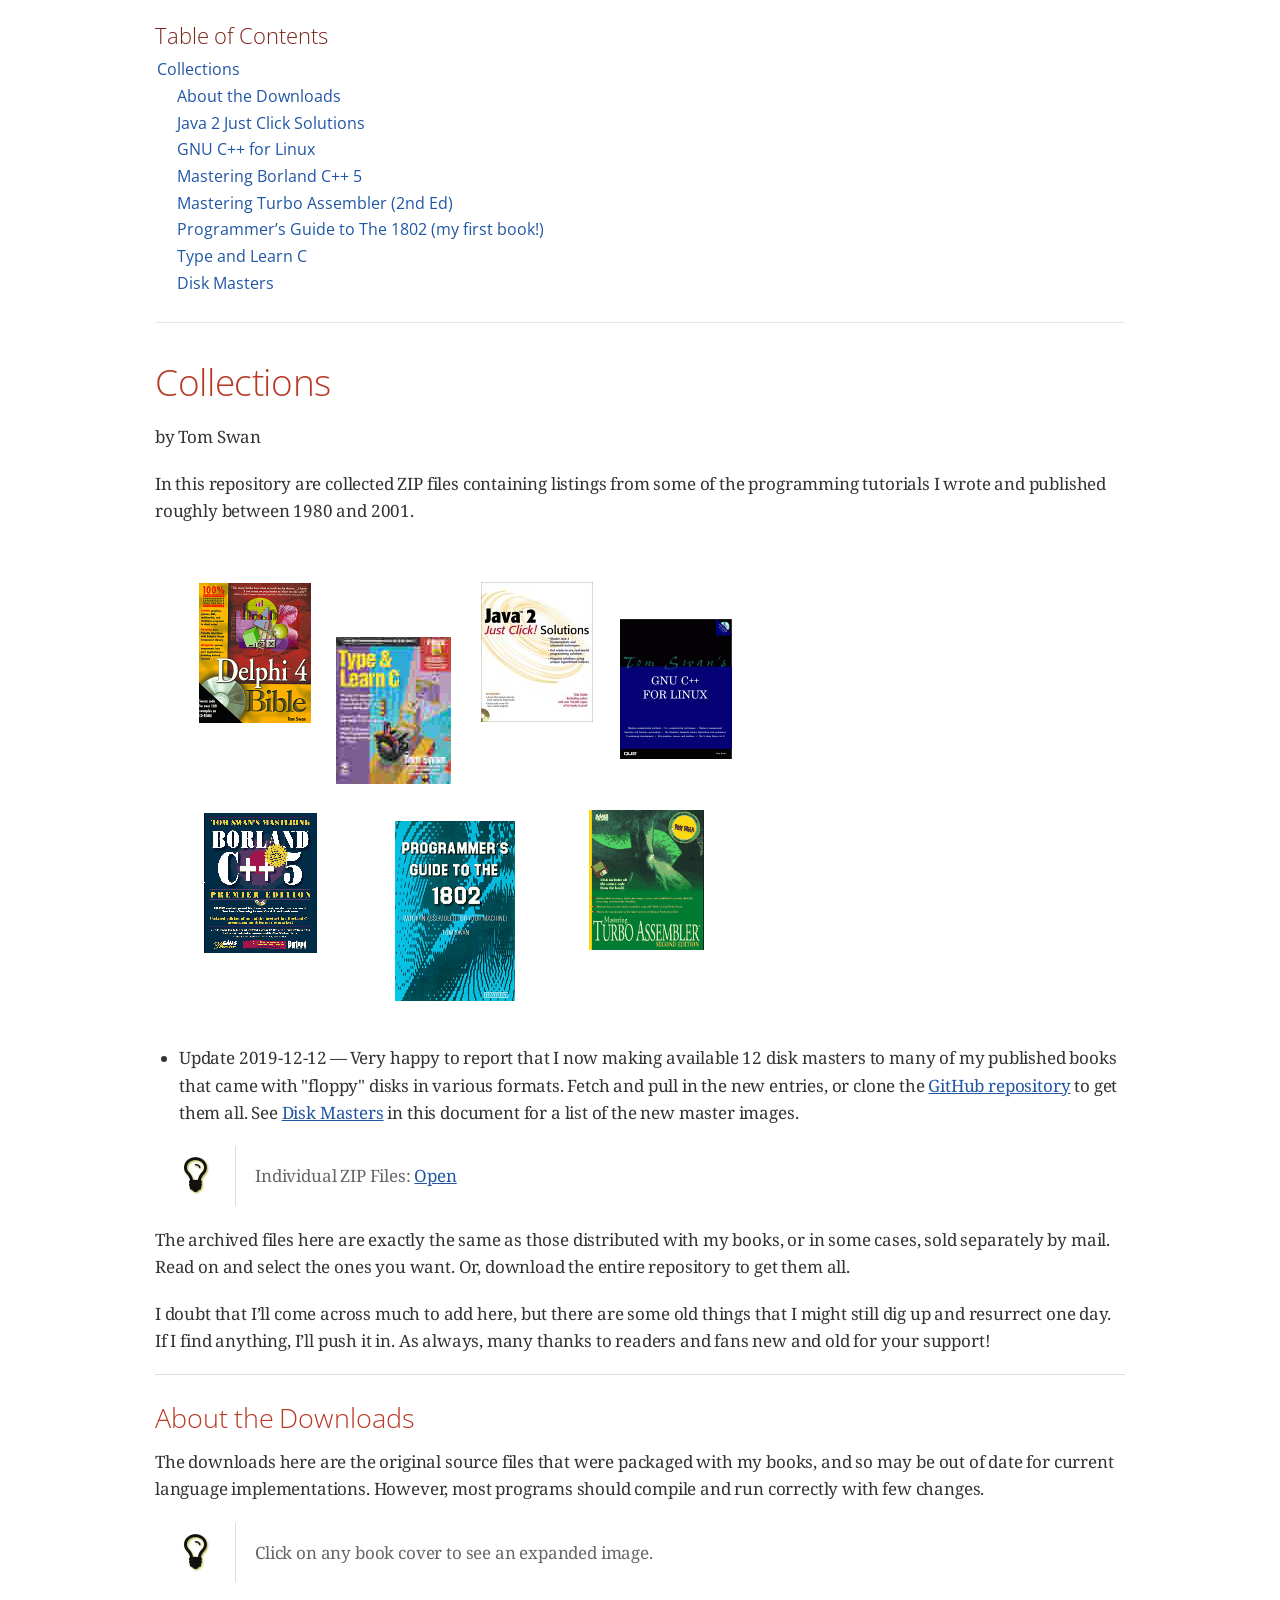
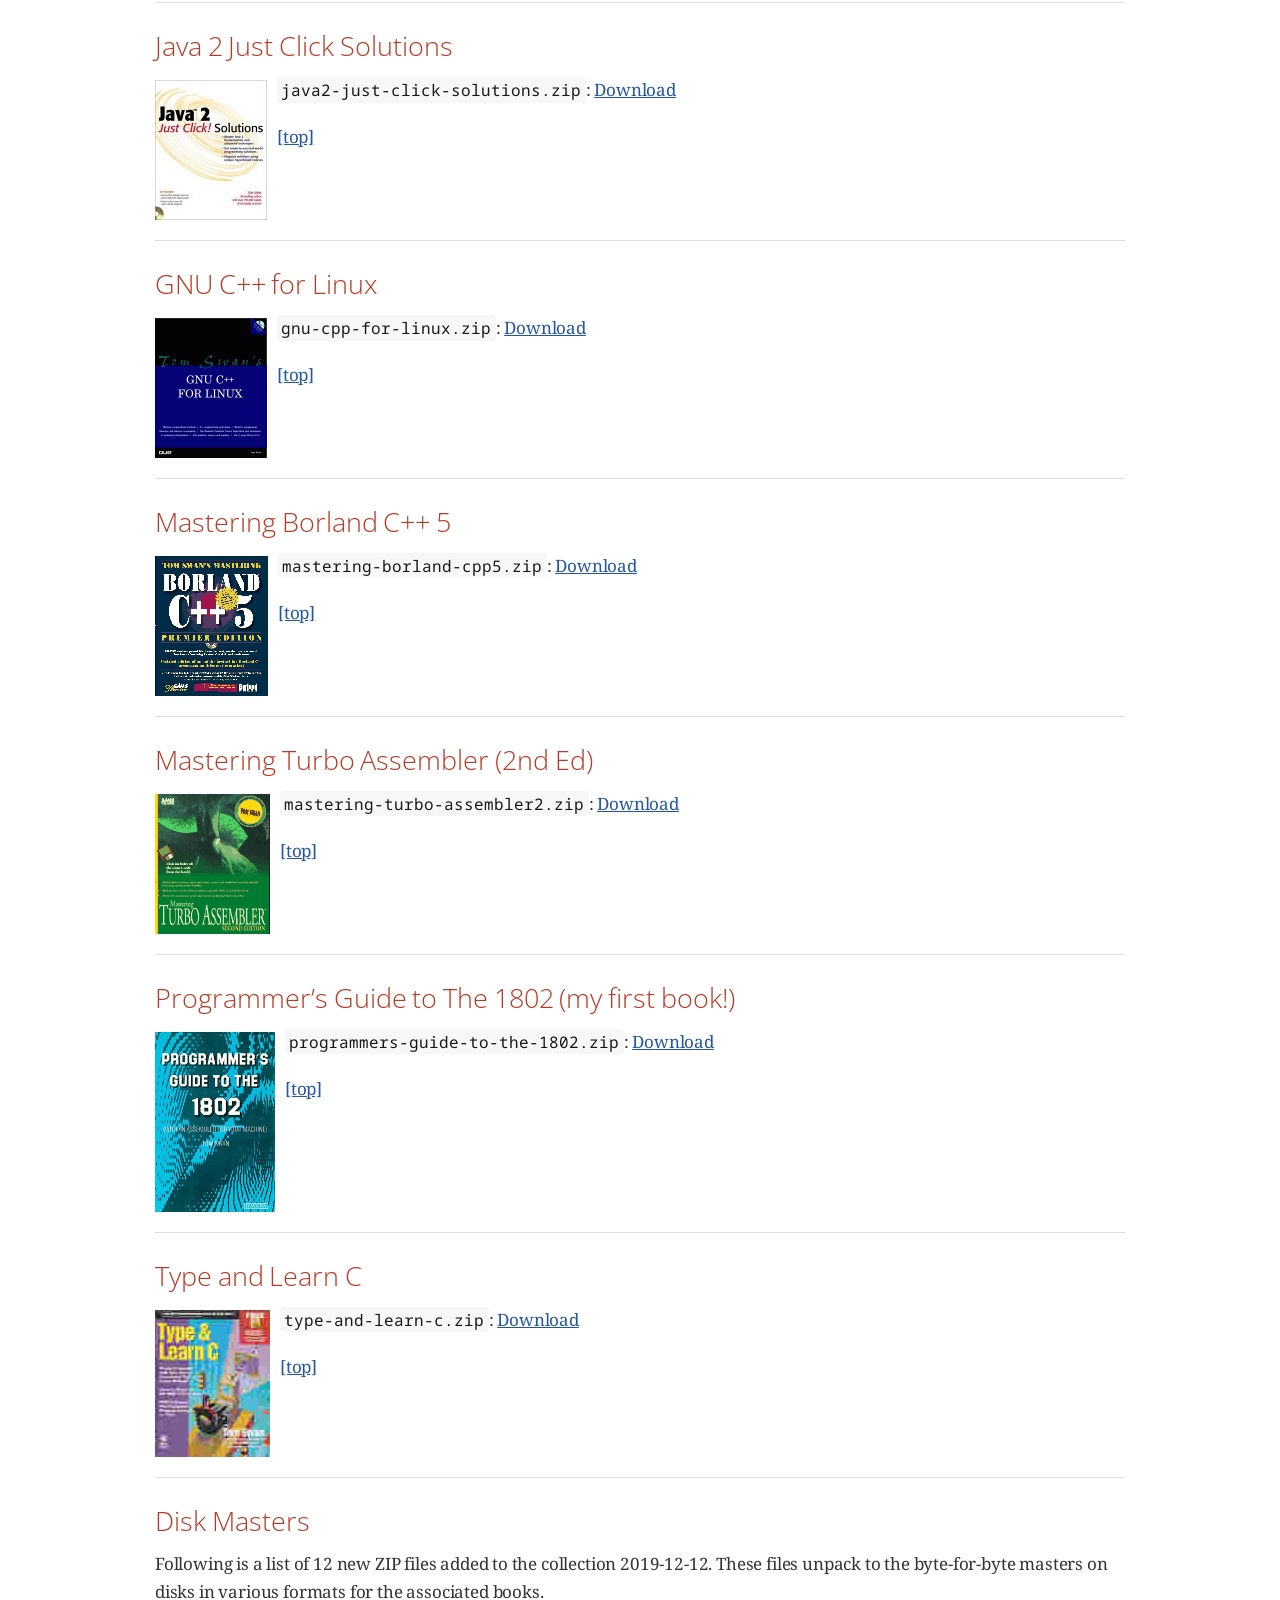
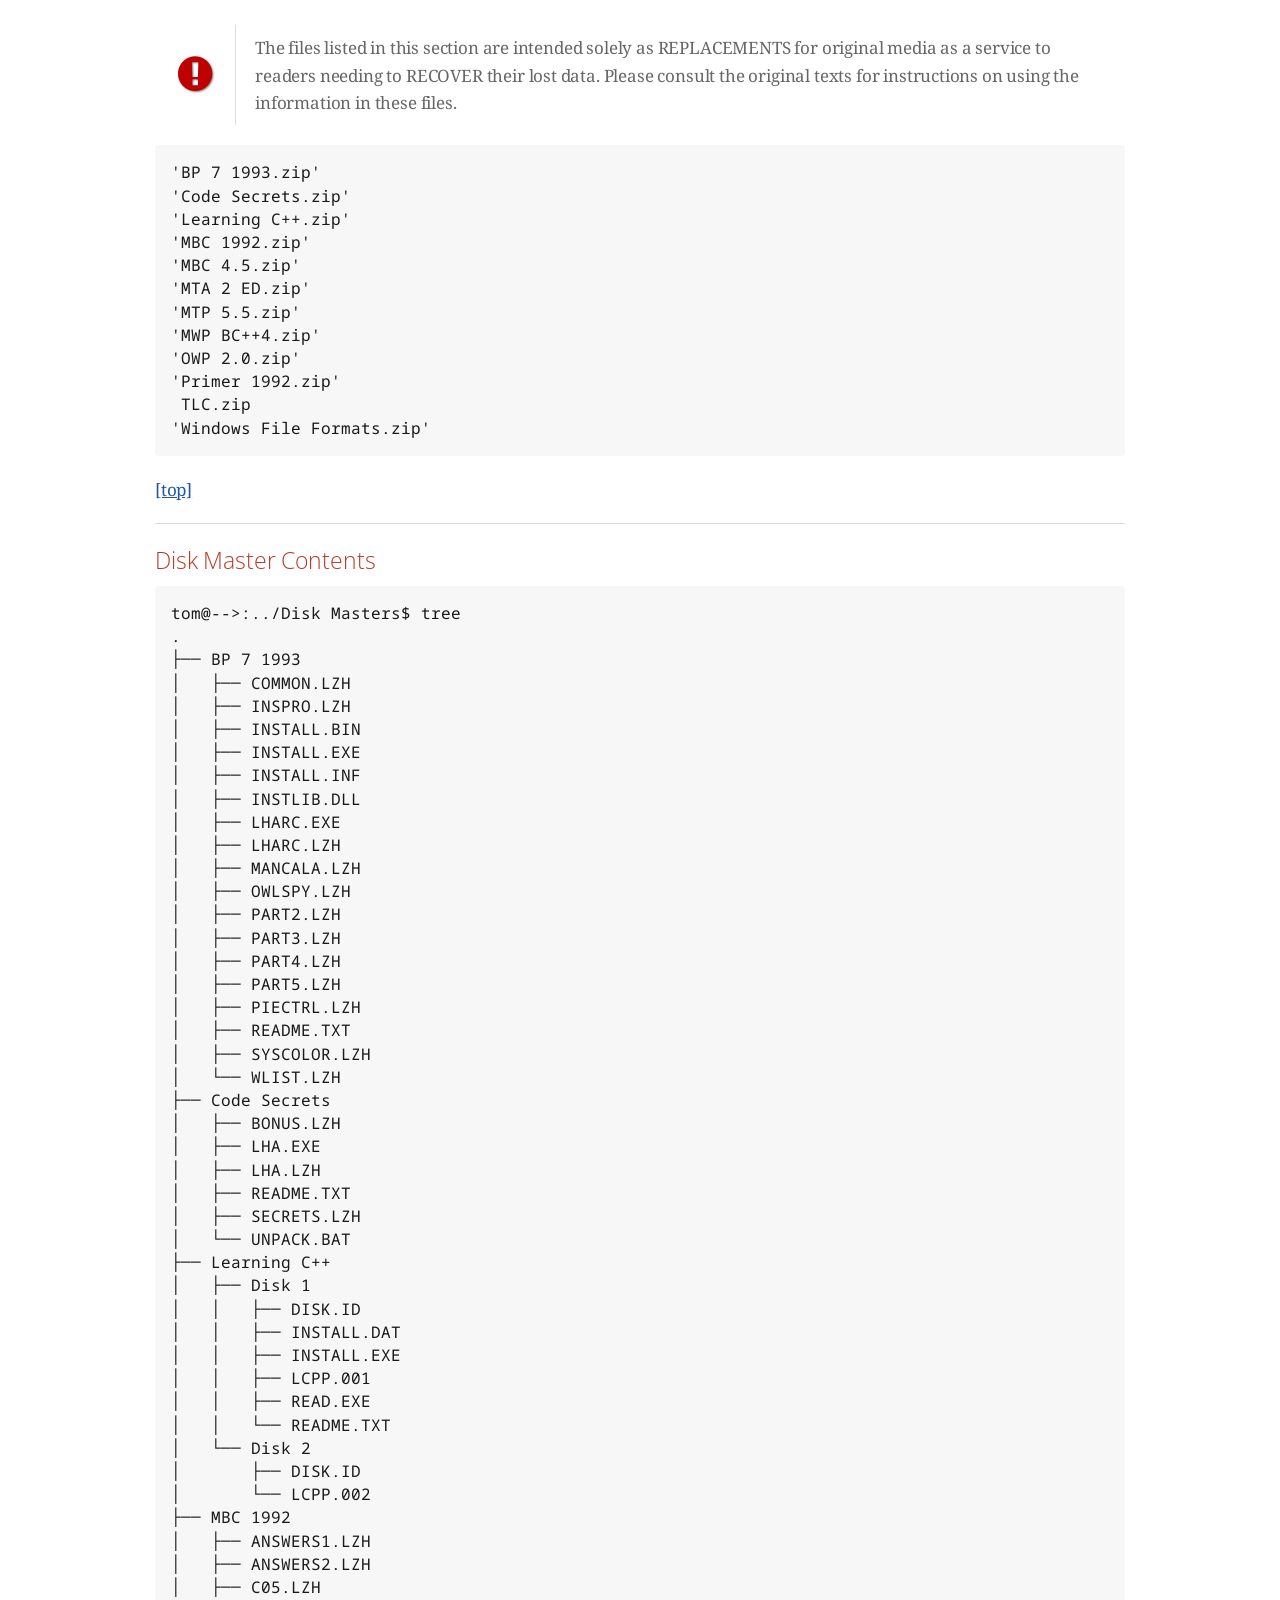
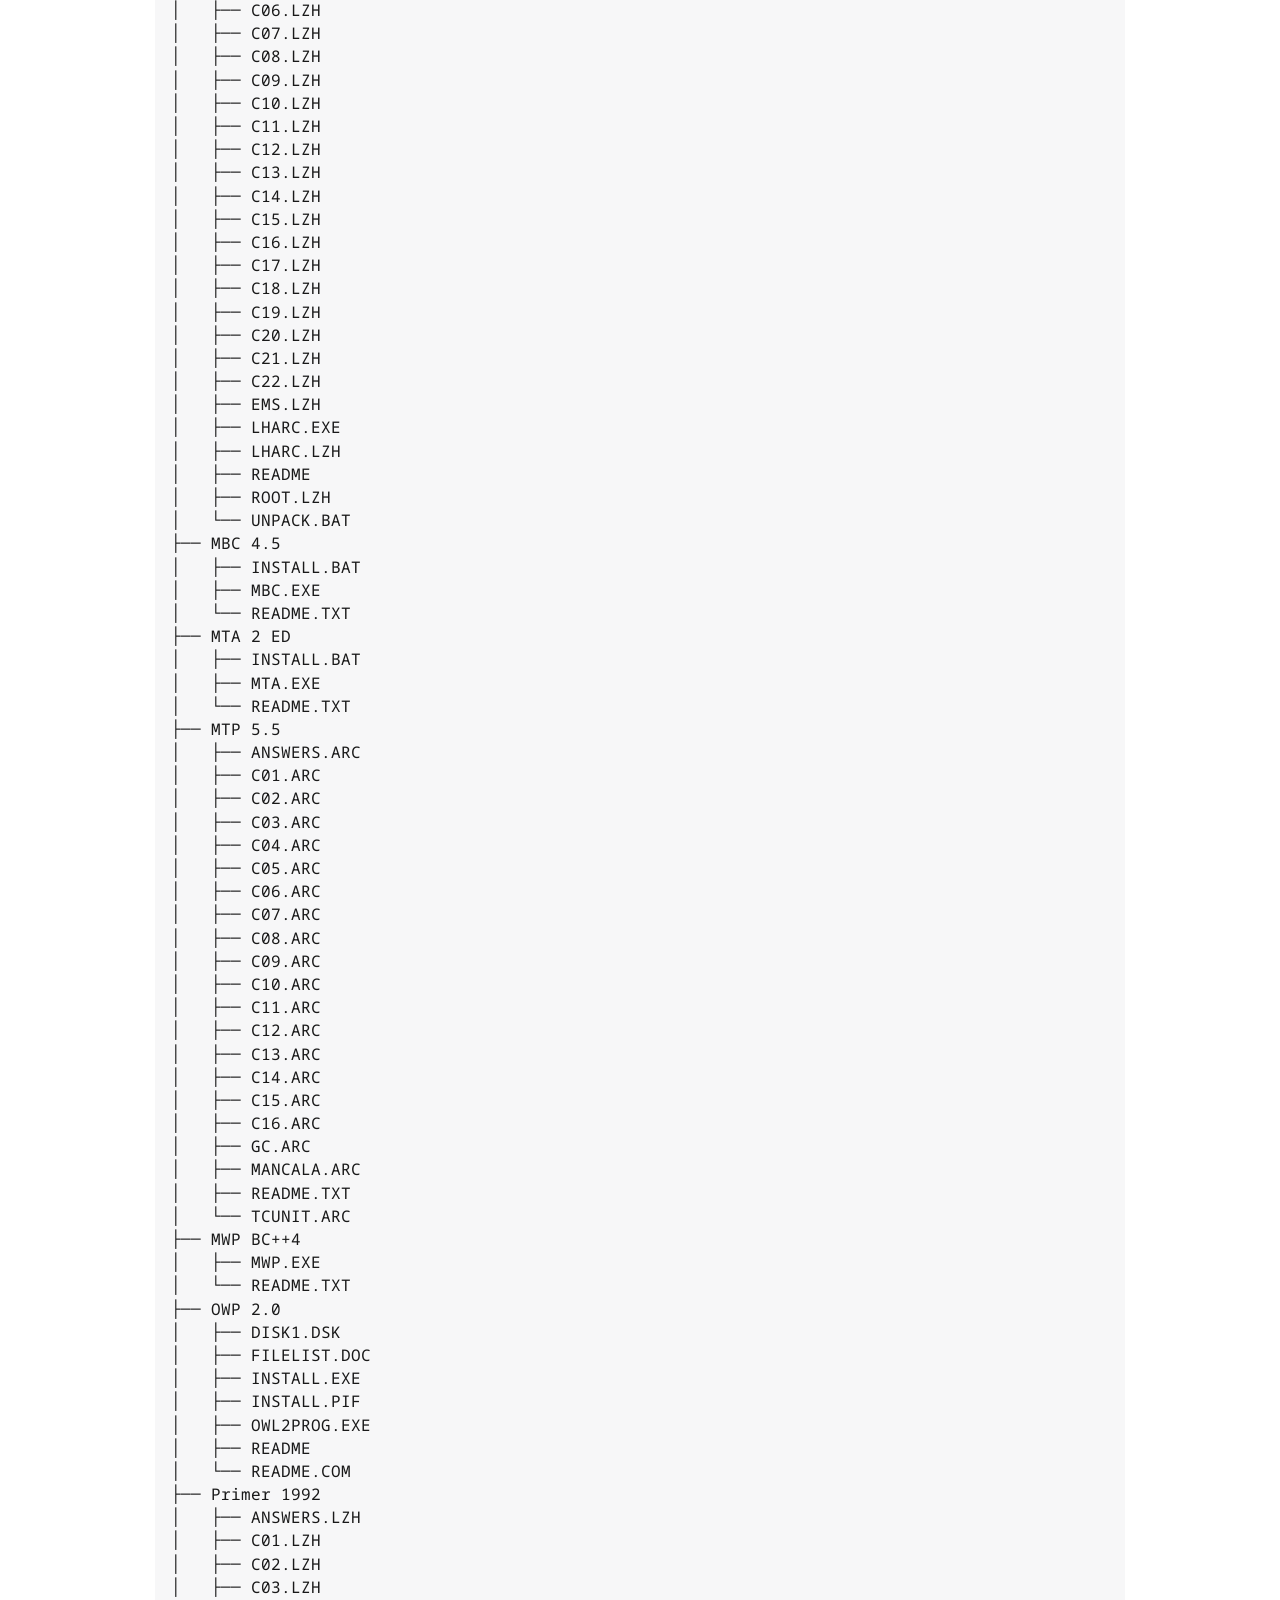
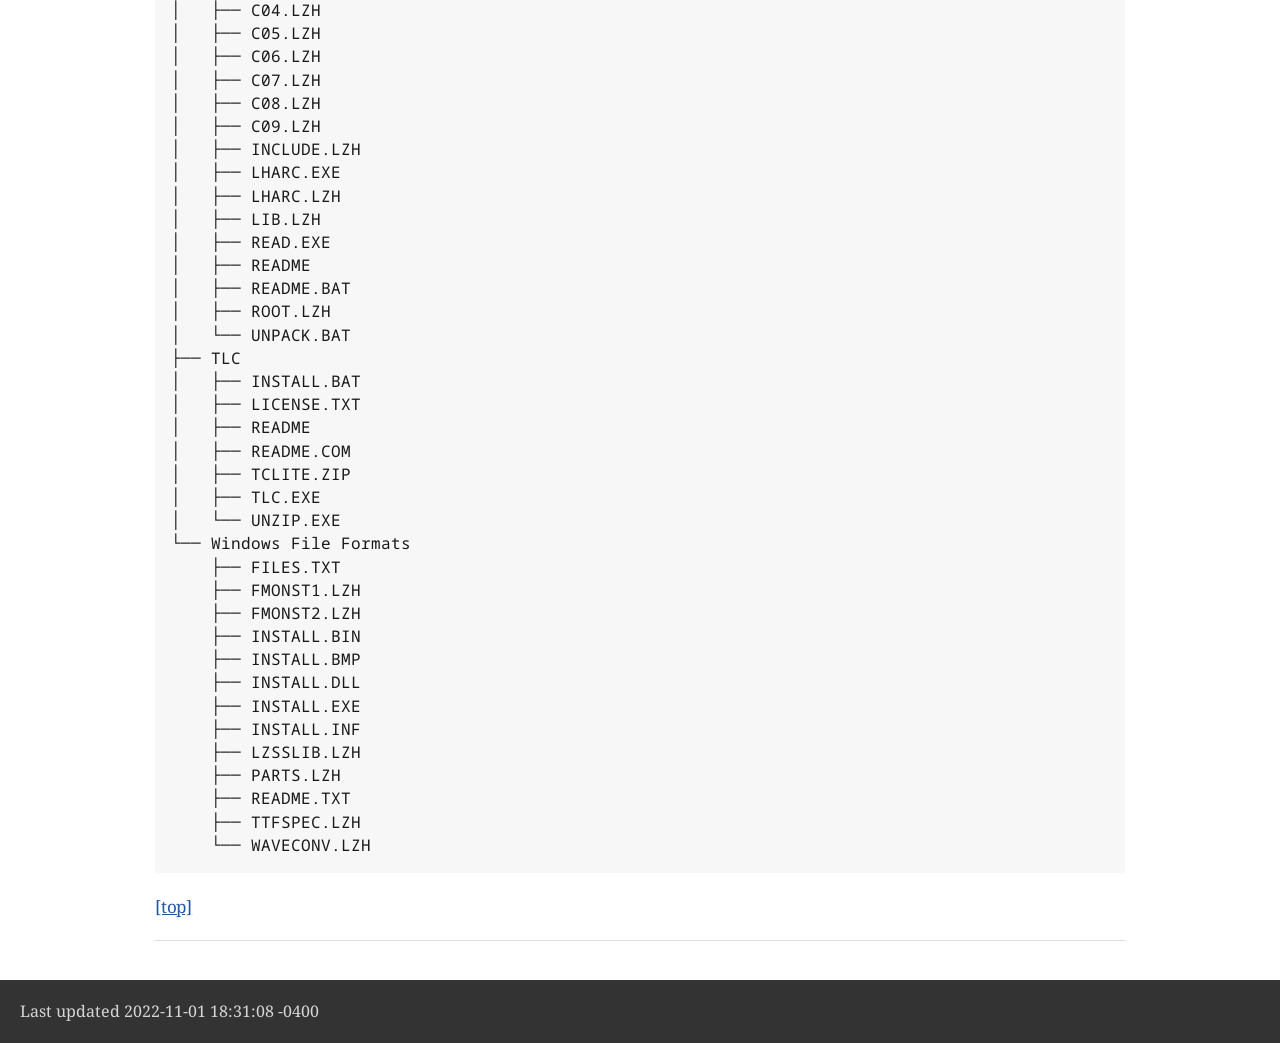
==== collections.html @ f3185b7a "reorg" ====
<!DOCTYPE html>
<html lang="en">
<head>
<meta charset="UTF-8">
<meta http-equiv="X-UA-Compatible" content="IE=edge">
<meta name="viewport" content="width=device-width, initial-scale=1.0">
<meta name="generator" content="Asciidoctor 2.0.17">
<meta name="author" content="Tom Swan">
<meta name="copyright" content="© 2022 by Tom Swan">
<title>Collections</title>
<link rel="stylesheet" href="https://fonts.googleapis.com/css?family=Open+Sans:300,300italic,400,400italic,600,600italic%7CNoto+Serif:400,400italic,700,700italic%7CDroid+Sans+Mono:400,700">
<style>
/*! Asciidoctor default stylesheet | MIT License | https://asciidoctor.org */
/* Uncomment the following line when using as a custom stylesheet */
/* @import "https://fonts.googleapis.com/css?family=Open+Sans:300,300italic,400,400italic,600,600italic%7CNoto+Serif:400,400italic,700,700italic%7CDroid+Sans+Mono:400,700"; */
html{font-family:sans-serif;-webkit-text-size-adjust:100%}
a{background:none}
a:focus{outline:thin dotted}
a:active,a:hover{outline:0}
h1{font-size:2em;margin:.67em 0}
b,strong{font-weight:bold}
abbr{font-size:.9em}
abbr[title]{cursor:help;border-bottom:1px dotted #dddddf;text-decoration:none}
dfn{font-style:italic}
hr{height:0}
mark{background:#ff0;color:#000}
code,kbd,pre,samp{font-family:monospace;font-size:1em}
pre{white-space:pre-wrap}
q{quotes:"\201C" "\201D" "\2018" "\2019"}
small{font-size:80%}
sub,sup{font-size:75%;line-height:0;position:relative;vertical-align:baseline}
sup{top:-.5em}
sub{bottom:-.25em}
img{border:0}
svg:not(:root){overflow:hidden}
figure{margin:0}
audio,video{display:inline-block}
audio:not([controls]){display:none;height:0}
fieldset{border:1px solid silver;margin:0 2px;padding:.35em .625em .75em}
legend{border:0;padding:0}
button,input,select,textarea{font-family:inherit;font-size:100%;margin:0}
button,input{line-height:normal}
button,select{text-transform:none}
button,html input[type=button],input[type=reset],input[type=submit]{-webkit-appearance:button;cursor:pointer}
button[disabled],html input[disabled]{cursor:default}
input[type=checkbox],input[type=radio]{padding:0}
button::-moz-focus-inner,input::-moz-focus-inner{border:0;padding:0}
textarea{overflow:auto;vertical-align:top}
table{border-collapse:collapse;border-spacing:0}
*,::before,::after{box-sizing:border-box}
html,body{font-size:100%}
body{background:#fff;color:rgba(0,0,0,.8);padding:0;margin:0;font-family:"Noto Serif","DejaVu Serif",serif;line-height:1;position:relative;cursor:auto;-moz-tab-size:4;-o-tab-size:4;tab-size:4;word-wrap:anywhere;-moz-osx-font-smoothing:grayscale;-webkit-font-smoothing:antialiased}
a:hover{cursor:pointer}
img,object,embed{max-width:100%;height:auto}
object,embed{height:100%}
img{-ms-interpolation-mode:bicubic}
.left{float:left!important}
.right{float:right!important}
.text-left{text-align:left!important}
.text-right{text-align:right!important}
.text-center{text-align:center!important}
.text-justify{text-align:justify!important}
.hide{display:none}
img,object,svg{display:inline-block;vertical-align:middle}
textarea{height:auto;min-height:50px}
select{width:100%}
.subheader,.admonitionblock td.content>.title,.audioblock>.title,.exampleblock>.title,.imageblock>.title,.listingblock>.title,.literalblock>.title,.stemblock>.title,.openblock>.title,.paragraph>.title,.quoteblock>.title,table.tableblock>.title,.verseblock>.title,.videoblock>.title,.dlist>.title,.olist>.title,.ulist>.title,.qlist>.title,.hdlist>.title{line-height:1.45;color:#7a2518;font-weight:400;margin-top:0;margin-bottom:.25em}
div,dl,dt,dd,ul,ol,li,h1,h2,h3,#toctitle,.sidebarblock>.content>.title,h4,h5,h6,pre,form,p,blockquote,th,td{margin:0;padding:0}
a{color:#2156a5;text-decoration:underline;line-height:inherit}
a:hover,a:focus{color:#1d4b8f}
a img{border:0}
p{line-height:1.6;margin-bottom:1.25em;text-rendering:optimizeLegibility}
p aside{font-size:.875em;line-height:1.35;font-style:italic}
h1,h2,h3,#toctitle,.sidebarblock>.content>.title,h4,h5,h6{font-family:"Open Sans","DejaVu Sans",sans-serif;font-weight:300;font-style:normal;color:#ba3925;text-rendering:optimizeLegibility;margin-top:1em;margin-bottom:.5em;line-height:1.0125em}
h1 small,h2 small,h3 small,#toctitle small,.sidebarblock>.content>.title small,h4 small,h5 small,h6 small{font-size:60%;color:#e99b8f;line-height:0}
h1{font-size:2.125em}
h2{font-size:1.6875em}
h3,#toctitle,.sidebarblock>.content>.title{font-size:1.375em}
h4,h5{font-size:1.125em}
h6{font-size:1em}
hr{border:solid #dddddf;border-width:1px 0 0;clear:both;margin:1.25em 0 1.1875em}
em,i{font-style:italic;line-height:inherit}
strong,b{font-weight:bold;line-height:inherit}
small{font-size:60%;line-height:inherit}
code{font-family:"Droid Sans Mono","DejaVu Sans Mono",monospace;font-weight:400;color:rgba(0,0,0,.9)}
ul,ol,dl{line-height:1.6;margin-bottom:1.25em;list-style-position:outside;font-family:inherit}
ul,ol{margin-left:1.5em}
ul li ul,ul li ol{margin-left:1.25em;margin-bottom:0}
ul.square li ul,ul.circle li ul,ul.disc li ul{list-style:inherit}
ul.square{list-style-type:square}
ul.circle{list-style-type:circle}
ul.disc{list-style-type:disc}
ol li ul,ol li ol{margin-left:1.25em;margin-bottom:0}
dl dt{margin-bottom:.3125em;font-weight:bold}
dl dd{margin-bottom:1.25em}
blockquote{margin:0 0 1.25em;padding:.5625em 1.25em 0 1.1875em;border-left:1px solid #ddd}
blockquote,blockquote p{line-height:1.6;color:rgba(0,0,0,.85)}
@media screen and (min-width:768px){h1,h2,h3,#toctitle,.sidebarblock>.content>.title,h4,h5,h6{line-height:1.2}
h1{font-size:2.75em}
h2{font-size:2.3125em}
h3,#toctitle,.sidebarblock>.content>.title{font-size:1.6875em}
h4{font-size:1.4375em}}
table{background:#fff;margin-bottom:1.25em;border:1px solid #dedede;word-wrap:normal}
table thead,table tfoot{background:#f7f8f7}
table thead tr th,table thead tr td,table tfoot tr th,table tfoot tr td{padding:.5em .625em .625em;font-size:inherit;color:rgba(0,0,0,.8);text-align:left}
table tr th,table tr td{padding:.5625em .625em;font-size:inherit;color:rgba(0,0,0,.8)}
table tr.even,table tr.alt{background:#f8f8f7}
table thead tr th,table tfoot tr th,table tbody tr td,table tr td,table tfoot tr td{line-height:1.6}
h1,h2,h3,#toctitle,.sidebarblock>.content>.title,h4,h5,h6{line-height:1.2;word-spacing:-.05em}
h1 strong,h2 strong,h3 strong,#toctitle strong,.sidebarblock>.content>.title strong,h4 strong,h5 strong,h6 strong{font-weight:400}
.center{margin-left:auto;margin-right:auto}
.stretch{width:100%}
.clearfix::before,.clearfix::after,.float-group::before,.float-group::after{content:" ";display:table}
.clearfix::after,.float-group::after{clear:both}
:not(pre).nobreak{word-wrap:normal}
:not(pre).nowrap{white-space:nowrap}
:not(pre).pre-wrap{white-space:pre-wrap}
:not(pre):not([class^=L])>code{font-size:.9375em;font-style:normal!important;letter-spacing:0;padding:.1em .5ex;word-spacing:-.15em;background:#f7f7f8;border-radius:4px;line-height:1.45;text-rendering:optimizeSpeed}
pre{color:rgba(0,0,0,.9);font-family:"Droid Sans Mono","DejaVu Sans Mono",monospace;line-height:1.45;text-rendering:optimizeSpeed}
pre code,pre pre{color:inherit;font-size:inherit;line-height:inherit}
pre>code{display:block}
pre.nowrap,pre.nowrap pre{white-space:pre;word-wrap:normal}
em em{font-style:normal}
strong strong{font-weight:400}
.keyseq{color:rgba(51,51,51,.8)}
kbd{font-family:"Droid Sans Mono","DejaVu Sans Mono",monospace;display:inline-block;color:rgba(0,0,0,.8);font-size:.65em;line-height:1.45;background:#f7f7f7;border:1px solid #ccc;border-radius:3px;box-shadow:0 1px 0 rgba(0,0,0,.2),inset 0 0 0 .1em #fff;margin:0 .15em;padding:.2em .5em;vertical-align:middle;position:relative;top:-.1em;white-space:nowrap}
.keyseq kbd:first-child{margin-left:0}
.keyseq kbd:last-child{margin-right:0}
.menuseq,.menuref{color:#000}
.menuseq b:not(.caret),.menuref{font-weight:inherit}
.menuseq{word-spacing:-.02em}
.menuseq b.caret{font-size:1.25em;line-height:.8}
.menuseq i.caret{font-weight:bold;text-align:center;width:.45em}
b.button::before,b.button::after{position:relative;top:-1px;font-weight:400}
b.button::before{content:"[";padding:0 3px 0 2px}
b.button::after{content:"]";padding:0 2px 0 3px}
p a>code:hover{color:rgba(0,0,0,.9)}
#header,#content,#footnotes,#footer{width:100%;margin:0 auto;max-width:62.5em;*zoom:1;position:relative;padding-left:.9375em;padding-right:.9375em}
#header::before,#header::after,#content::before,#content::after,#footnotes::before,#footnotes::after,#footer::before,#footer::after{content:" ";display:table}
#header::after,#content::after,#footnotes::after,#footer::after{clear:both}
#content{margin-top:1.25em}
#content::before{content:none}
#header>h1:first-child{color:rgba(0,0,0,.85);margin-top:2.25rem;margin-bottom:0}
#header>h1:first-child+#toc{margin-top:8px;border-top:1px solid #dddddf}
#header>h1:only-child,body.toc2 #header>h1:nth-last-child(2){border-bottom:1px solid #dddddf;padding-bottom:8px}
#header .details{border-bottom:1px solid #dddddf;line-height:1.45;padding-top:.25em;padding-bottom:.25em;padding-left:.25em;color:rgba(0,0,0,.6);display:flex;flex-flow:row wrap}
#header .details span:first-child{margin-left:-.125em}
#header .details span.email a{color:rgba(0,0,0,.85)}
#header .details br{display:none}
#header .details br+span::before{content:"\00a0\2013\00a0"}
#header .details br+span.author::before{content:"\00a0\22c5\00a0";color:rgba(0,0,0,.85)}
#header .details br+span#revremark::before{content:"\00a0|\00a0"}
#header #revnumber{text-transform:capitalize}
#header #revnumber::after{content:"\00a0"}
#content>h1:first-child:not([class]){color:rgba(0,0,0,.85);border-bottom:1px solid #dddddf;padding-bottom:8px;margin-top:0;padding-top:1rem;margin-bottom:1.25rem}
#toc{border-bottom:1px solid #e7e7e9;padding-bottom:.5em}
#toc>ul{margin-left:.125em}
#toc ul.sectlevel0>li>a{font-style:italic}
#toc ul.sectlevel0 ul.sectlevel1{margin:.5em 0}
#toc ul{font-family:"Open Sans","DejaVu Sans",sans-serif;list-style-type:none}
#toc li{line-height:1.3334;margin-top:.3334em}
#toc a{text-decoration:none}
#toc a:active{text-decoration:underline}
#toctitle{color:#7a2518;font-size:1.2em}
@media screen and (min-width:768px){#toctitle{font-size:1.375em}
body.toc2{padding-left:15em;padding-right:0}
#toc.toc2{margin-top:0!important;background:#f8f8f7;position:fixed;width:15em;left:0;top:0;border-right:1px solid #e7e7e9;border-top-width:0!important;border-bottom-width:0!important;z-index:1000;padding:1.25em 1em;height:100%;overflow:auto}
#toc.toc2 #toctitle{margin-top:0;margin-bottom:.8rem;font-size:1.2em}
#toc.toc2>ul{font-size:.9em;margin-bottom:0}
#toc.toc2 ul ul{margin-left:0;padding-left:1em}
#toc.toc2 ul.sectlevel0 ul.sectlevel1{padding-left:0;margin-top:.5em;margin-bottom:.5em}
body.toc2.toc-right{padding-left:0;padding-right:15em}
body.toc2.toc-right #toc.toc2{border-right-width:0;border-left:1px solid #e7e7e9;left:auto;right:0}}
@media screen and (min-width:1280px){body.toc2{padding-left:20em;padding-right:0}
#toc.toc2{width:20em}
#toc.toc2 #toctitle{font-size:1.375em}
#toc.toc2>ul{font-size:.95em}
#toc.toc2 ul ul{padding-left:1.25em}
body.toc2.toc-right{padding-left:0;padding-right:20em}}
#content #toc{border:1px solid #e0e0dc;margin-bottom:1.25em;padding:1.25em;background:#f8f8f7;border-radius:4px}
#content #toc>:first-child{margin-top:0}
#content #toc>:last-child{margin-bottom:0}
#footer{max-width:none;background:rgba(0,0,0,.8);padding:1.25em}
#footer-text{color:hsla(0,0%,100%,.8);line-height:1.44}
#content{margin-bottom:.625em}
.sect1{padding-bottom:.625em}
@media screen and (min-width:768px){#content{margin-bottom:1.25em}
.sect1{padding-bottom:1.25em}}
.sect1:last-child{padding-bottom:0}
.sect1+.sect1{border-top:1px solid #e7e7e9}
#content h1>a.anchor,h2>a.anchor,h3>a.anchor,#toctitle>a.anchor,.sidebarblock>.content>.title>a.anchor,h4>a.anchor,h5>a.anchor,h6>a.anchor{position:absolute;z-index:1001;width:1.5ex;margin-left:-1.5ex;display:block;text-decoration:none!important;visibility:hidden;text-align:center;font-weight:400}
#content h1>a.anchor::before,h2>a.anchor::before,h3>a.anchor::before,#toctitle>a.anchor::before,.sidebarblock>.content>.title>a.anchor::before,h4>a.anchor::before,h5>a.anchor::before,h6>a.anchor::before{content:"\00A7";font-size:.85em;display:block;padding-top:.1em}
#content h1:hover>a.anchor,#content h1>a.anchor:hover,h2:hover>a.anchor,h2>a.anchor:hover,h3:hover>a.anchor,#toctitle:hover>a.anchor,.sidebarblock>.content>.title:hover>a.anchor,h3>a.anchor:hover,#toctitle>a.anchor:hover,.sidebarblock>.content>.title>a.anchor:hover,h4:hover>a.anchor,h4>a.anchor:hover,h5:hover>a.anchor,h5>a.anchor:hover,h6:hover>a.anchor,h6>a.anchor:hover{visibility:visible}
#content h1>a.link,h2>a.link,h3>a.link,#toctitle>a.link,.sidebarblock>.content>.title>a.link,h4>a.link,h5>a.link,h6>a.link{color:#ba3925;text-decoration:none}
#content h1>a.link:hover,h2>a.link:hover,h3>a.link:hover,#toctitle>a.link:hover,.sidebarblock>.content>.title>a.link:hover,h4>a.link:hover,h5>a.link:hover,h6>a.link:hover{color:#a53221}
details,.audioblock,.imageblock,.literalblock,.listingblock,.stemblock,.videoblock{margin-bottom:1.25em}
details{margin-left:1.25rem}
details>summary{cursor:pointer;display:block;position:relative;line-height:1.6;margin-bottom:.625rem;outline:none;-webkit-tap-highlight-color:transparent}
details>summary::-webkit-details-marker{display:none}
details>summary::before{content:"";border:solid transparent;border-left:solid;border-width:.3em 0 .3em .5em;position:absolute;top:.5em;left:-1.25rem;transform:translateX(15%)}
details[open]>summary::before{border:solid transparent;border-top:solid;border-width:.5em .3em 0;transform:translateY(15%)}
details>summary::after{content:"";width:1.25rem;height:1em;position:absolute;top:.3em;left:-1.25rem}
.admonitionblock td.content>.title,.audioblock>.title,.exampleblock>.title,.imageblock>.title,.listingblock>.title,.literalblock>.title,.stemblock>.title,.openblock>.title,.paragraph>.title,.quoteblock>.title,table.tableblock>.title,.verseblock>.title,.videoblock>.title,.dlist>.title,.olist>.title,.ulist>.title,.qlist>.title,.hdlist>.title{text-rendering:optimizeLegibility;text-align:left;font-family:"Noto Serif","DejaVu Serif",serif;font-size:1rem;font-style:italic}
table.tableblock.fit-content>caption.title{white-space:nowrap;width:0}
.paragraph.lead>p,#preamble>.sectionbody>[class=paragraph]:first-of-type p{font-size:1.21875em;line-height:1.6;color:rgba(0,0,0,.85)}
.admonitionblock>table{border-collapse:separate;border:0;background:none;width:100%}
.admonitionblock>table td.icon{text-align:center;width:80px}
.admonitionblock>table td.icon img{max-width:none}
.admonitionblock>table td.icon .title{font-weight:bold;font-family:"Open Sans","DejaVu Sans",sans-serif;text-transform:uppercase}
.admonitionblock>table td.content{padding-left:1.125em;padding-right:1.25em;border-left:1px solid #dddddf;color:rgba(0,0,0,.6);word-wrap:anywhere}
.admonitionblock>table td.content>:last-child>:last-child{margin-bottom:0}
.exampleblock>.content{border:1px solid #e6e6e6;margin-bottom:1.25em;padding:1.25em;background:#fff;border-radius:4px}
.exampleblock>.content>:first-child{margin-top:0}
.exampleblock>.content>:last-child{margin-bottom:0}
.sidebarblock{border:1px solid #dbdbd6;margin-bottom:1.25em;padding:1.25em;background:#f3f3f2;border-radius:4px}
.sidebarblock>:first-child{margin-top:0}
.sidebarblock>:last-child{margin-bottom:0}
.sidebarblock>.content>.title{color:#7a2518;margin-top:0;text-align:center}
.exampleblock>.content>:last-child>:last-child,.exampleblock>.content .olist>ol>li:last-child>:last-child,.exampleblock>.content .ulist>ul>li:last-child>:last-child,.exampleblock>.content .qlist>ol>li:last-child>:last-child,.sidebarblock>.content>:last-child>:last-child,.sidebarblock>.content .olist>ol>li:last-child>:last-child,.sidebarblock>.content .ulist>ul>li:last-child>:last-child,.sidebarblock>.content .qlist>ol>li:last-child>:last-child{margin-bottom:0}
.literalblock pre,.listingblock>.content>pre{border-radius:4px;overflow-x:auto;padding:1em;font-size:.8125em}
@media screen and (min-width:768px){.literalblock pre,.listingblock>.content>pre{font-size:.90625em}}
@media screen and (min-width:1280px){.literalblock pre,.listingblock>.content>pre{font-size:1em}}
.literalblock pre,.listingblock>.content>pre:not(.highlight),.listingblock>.content>pre[class=highlight],.listingblock>.content>pre[class^="highlight "]{background:#f7f7f8}
.literalblock.output pre{color:#f7f7f8;background:rgba(0,0,0,.9)}
.listingblock>.content{position:relative}
.listingblock code[data-lang]::before{display:none;content:attr(data-lang);position:absolute;font-size:.75em;top:.425rem;right:.5rem;line-height:1;text-transform:uppercase;color:inherit;opacity:.5}
.listingblock:hover code[data-lang]::before{display:block}
.listingblock.terminal pre .command::before{content:attr(data-prompt);padding-right:.5em;color:inherit;opacity:.5}
.listingblock.terminal pre .command:not([data-prompt])::before{content:"$"}
.listingblock pre.highlightjs{padding:0}
.listingblock pre.highlightjs>code{padding:1em;border-radius:4px}
.listingblock pre.prettyprint{border-width:0}
.prettyprint{background:#f7f7f8}
pre.prettyprint .linenums{line-height:1.45;margin-left:2em}
pre.prettyprint li{background:none;list-style-type:inherit;padding-left:0}
pre.prettyprint li code[data-lang]::before{opacity:1}
pre.prettyprint li:not(:first-child) code[data-lang]::before{display:none}
table.linenotable{border-collapse:separate;border:0;margin-bottom:0;background:none}
table.linenotable td[class]{color:inherit;vertical-align:top;padding:0;line-height:inherit;white-space:normal}
table.linenotable td.code{padding-left:.75em}
table.linenotable td.linenos,pre.pygments .linenos{border-right:1px solid;opacity:.35;padding-right:.5em;-webkit-user-select:none;-moz-user-select:none;-ms-user-select:none;user-select:none}
pre.pygments span.linenos{display:inline-block;margin-right:.75em}
.quoteblock{margin:0 1em 1.25em 1.5em;display:table}
.quoteblock:not(.excerpt)>.title{margin-left:-1.5em;margin-bottom:.75em}
.quoteblock blockquote,.quoteblock p{color:rgba(0,0,0,.85);font-size:1.15rem;line-height:1.75;word-spacing:.1em;letter-spacing:0;font-style:italic;text-align:justify}
.quoteblock blockquote{margin:0;padding:0;border:0}
.quoteblock blockquote::before{content:"\201c";float:left;font-size:2.75em;font-weight:bold;line-height:.6em;margin-left:-.6em;color:#7a2518;text-shadow:0 1px 2px rgba(0,0,0,.1)}
.quoteblock blockquote>.paragraph:last-child p{margin-bottom:0}
.quoteblock .attribution{margin-top:.75em;margin-right:.5ex;text-align:right}
.verseblock{margin:0 1em 1.25em}
.verseblock pre{font-family:"Open Sans","DejaVu Sans",sans-serif;font-size:1.15rem;color:rgba(0,0,0,.85);font-weight:300;text-rendering:optimizeLegibility}
.verseblock pre strong{font-weight:400}
.verseblock .attribution{margin-top:1.25rem;margin-left:.5ex}
.quoteblock .attribution,.verseblock .attribution{font-size:.9375em;line-height:1.45;font-style:italic}
.quoteblock .attribution br,.verseblock .attribution br{display:none}
.quoteblock .attribution cite,.verseblock .attribution cite{display:block;letter-spacing:-.025em;color:rgba(0,0,0,.6)}
.quoteblock.abstract blockquote::before,.quoteblock.excerpt blockquote::before,.quoteblock .quoteblock blockquote::before{display:none}
.quoteblock.abstract blockquote,.quoteblock.abstract p,.quoteblock.excerpt blockquote,.quoteblock.excerpt p,.quoteblock .quoteblock blockquote,.quoteblock .quoteblock p{line-height:1.6;word-spacing:0}
.quoteblock.abstract{margin:0 1em 1.25em;display:block}
.quoteblock.abstract>.title{margin:0 0 .375em;font-size:1.15em;text-align:center}
.quoteblock.excerpt>blockquote,.quoteblock .quoteblock{padding:0 0 .25em 1em;border-left:.25em solid #dddddf}
.quoteblock.excerpt,.quoteblock .quoteblock{margin-left:0}
.quoteblock.excerpt blockquote,.quoteblock.excerpt p,.quoteblock .quoteblock blockquote,.quoteblock .quoteblock p{color:inherit;font-size:1.0625rem}
.quoteblock.excerpt .attribution,.quoteblock .quoteblock .attribution{color:inherit;font-size:.85rem;text-align:left;margin-right:0}
p.tableblock:last-child{margin-bottom:0}
td.tableblock>.content{margin-bottom:1.25em;word-wrap:anywhere}
td.tableblock>.content>:last-child{margin-bottom:-1.25em}
table.tableblock,th.tableblock,td.tableblock{border:0 solid #dedede}
table.grid-all>*>tr>*{border-width:1px}
table.grid-cols>*>tr>*{border-width:0 1px}
table.grid-rows>*>tr>*{border-width:1px 0}
table.frame-all{border-width:1px}
table.frame-ends{border-width:1px 0}
table.frame-sides{border-width:0 1px}
table.frame-none>colgroup+*>:first-child>*,table.frame-sides>colgroup+*>:first-child>*{border-top-width:0}
table.frame-none>:last-child>:last-child>*,table.frame-sides>:last-child>:last-child>*{border-bottom-width:0}
table.frame-none>*>tr>:first-child,table.frame-ends>*>tr>:first-child{border-left-width:0}
table.frame-none>*>tr>:last-child,table.frame-ends>*>tr>:last-child{border-right-width:0}
table.stripes-all>*>tr,table.stripes-odd>*>tr:nth-of-type(odd),table.stripes-even>*>tr:nth-of-type(even),table.stripes-hover>*>tr:hover{background:#f8f8f7}
th.halign-left,td.halign-left{text-align:left}
th.halign-right,td.halign-right{text-align:right}
th.halign-center,td.halign-center{text-align:center}
th.valign-top,td.valign-top{vertical-align:top}
th.valign-bottom,td.valign-bottom{vertical-align:bottom}
th.valign-middle,td.valign-middle{vertical-align:middle}
table thead th,table tfoot th{font-weight:bold}
tbody tr th{background:#f7f8f7}
tbody tr th,tbody tr th p,tfoot tr th,tfoot tr th p{color:rgba(0,0,0,.8);font-weight:bold}
p.tableblock>code:only-child{background:none;padding:0}
p.tableblock{font-size:1em}
ol{margin-left:1.75em}
ul li ol{margin-left:1.5em}
dl dd{margin-left:1.125em}
dl dd:last-child,dl dd:last-child>:last-child{margin-bottom:0}
li p,ul dd,ol dd,.olist .olist,.ulist .ulist,.ulist .olist,.olist .ulist{margin-bottom:.625em}
ul.checklist,ul.none,ol.none,ul.no-bullet,ol.no-bullet,ol.unnumbered,ul.unstyled,ol.unstyled{list-style-type:none}
ul.no-bullet,ol.no-bullet,ol.unnumbered{margin-left:.625em}
ul.unstyled,ol.unstyled{margin-left:0}
li>p:empty:only-child::before{content:"";display:inline-block}
ul.checklist>li>p:first-child{margin-left:-1em}
ul.checklist>li>p:first-child>.fa-square-o:first-child,ul.checklist>li>p:first-child>.fa-check-square-o:first-child{width:1.25em;font-size:.8em;position:relative;bottom:.125em}
ul.checklist>li>p:first-child>input[type=checkbox]:first-child{margin-right:.25em}
ul.inline{display:flex;flex-flow:row wrap;list-style:none;margin:0 0 .625em -1.25em}
ul.inline>li{margin-left:1.25em}
.unstyled dl dt{font-weight:400;font-style:normal}
ol.arabic{list-style-type:decimal}
ol.decimal{list-style-type:decimal-leading-zero}
ol.loweralpha{list-style-type:lower-alpha}
ol.upperalpha{list-style-type:upper-alpha}
ol.lowerroman{list-style-type:lower-roman}
ol.upperroman{list-style-type:upper-roman}
ol.lowergreek{list-style-type:lower-greek}
.hdlist>table,.colist>table{border:0;background:none}
.hdlist>table>tbody>tr,.colist>table>tbody>tr{background:none}
td.hdlist1,td.hdlist2{vertical-align:top;padding:0 .625em}
td.hdlist1{font-weight:bold;padding-bottom:1.25em}
td.hdlist2{word-wrap:anywhere}
.literalblock+.colist,.listingblock+.colist{margin-top:-.5em}
.colist td:not([class]):first-child{padding:.4em .75em 0;line-height:1;vertical-align:top}
.colist td:not([class]):first-child img{max-width:none}
.colist td:not([class]):last-child{padding:.25em 0}
.thumb,.th{line-height:0;display:inline-block;border:4px solid #fff;box-shadow:0 0 0 1px #ddd}
.imageblock.left{margin:.25em .625em 1.25em 0}
.imageblock.right{margin:.25em 0 1.25em .625em}
.imageblock>.title{margin-bottom:0}
.imageblock.thumb,.imageblock.th{border-width:6px}
.imageblock.thumb>.title,.imageblock.th>.title{padding:0 .125em}
.image.left,.image.right{margin-top:.25em;margin-bottom:.25em;display:inline-block;line-height:0}
.image.left{margin-right:.625em}
.image.right{margin-left:.625em}
a.image{text-decoration:none;display:inline-block}
a.image object{pointer-events:none}
sup.footnote,sup.footnoteref{font-size:.875em;position:static;vertical-align:super}
sup.footnote a,sup.footnoteref a{text-decoration:none}
sup.footnote a:active,sup.footnoteref a:active{text-decoration:underline}
#footnotes{padding-top:.75em;padding-bottom:.75em;margin-bottom:.625em}
#footnotes hr{width:20%;min-width:6.25em;margin:-.25em 0 .75em;border-width:1px 0 0}
#footnotes .footnote{padding:0 .375em 0 .225em;line-height:1.3334;font-size:.875em;margin-left:1.2em;margin-bottom:.2em}
#footnotes .footnote a:first-of-type{font-weight:bold;text-decoration:none;margin-left:-1.05em}
#footnotes .footnote:last-of-type{margin-bottom:0}
#content #footnotes{margin-top:-.625em;margin-bottom:0;padding:.75em 0}
div.unbreakable{page-break-inside:avoid}
.big{font-size:larger}
.small{font-size:smaller}
.underline{text-decoration:underline}
.overline{text-decoration:overline}
.line-through{text-decoration:line-through}
.aqua{color:#00bfbf}
.aqua-background{background:#00fafa}
.black{color:#000}
.black-background{background:#000}
.blue{color:#0000bf}
.blue-background{background:#0000fa}
.fuchsia{color:#bf00bf}
.fuchsia-background{background:#fa00fa}
.gray{color:#606060}
.gray-background{background:#7d7d7d}
.green{color:#006000}
.green-background{background:#007d00}
.lime{color:#00bf00}
.lime-background{background:#00fa00}
.maroon{color:#600000}
.maroon-background{background:#7d0000}
.navy{color:#000060}
.navy-background{background:#00007d}
.olive{color:#606000}
.olive-background{background:#7d7d00}
.purple{color:#600060}
.purple-background{background:#7d007d}
.red{color:#bf0000}
.red-background{background:#fa0000}
.silver{color:#909090}
.silver-background{background:#bcbcbc}
.teal{color:#006060}
.teal-background{background:#007d7d}
.white{color:#bfbfbf}
.white-background{background:#fafafa}
.yellow{color:#bfbf00}
.yellow-background{background:#fafa00}
span.icon>.fa{cursor:default}
a span.icon>.fa{cursor:inherit}
.admonitionblock td.icon [class^="fa icon-"]{font-size:2.5em;text-shadow:1px 1px 2px rgba(0,0,0,.5);cursor:default}
.admonitionblock td.icon .icon-note::before{content:"\f05a";color:#19407c}
.admonitionblock td.icon .icon-tip::before{content:"\f0eb";text-shadow:1px 1px 2px rgba(155,155,0,.8);color:#111}
.admonitionblock td.icon .icon-warning::before{content:"\f071";color:#bf6900}
.admonitionblock td.icon .icon-caution::before{content:"\f06d";color:#bf3400}
.admonitionblock td.icon .icon-important::before{content:"\f06a";color:#bf0000}
.conum[data-value]{display:inline-block;color:#fff!important;background:rgba(0,0,0,.8);border-radius:50%;text-align:center;font-size:.75em;width:1.67em;height:1.67em;line-height:1.67em;font-family:"Open Sans","DejaVu Sans",sans-serif;font-style:normal;font-weight:bold}
.conum[data-value] *{color:#fff!important}
.conum[data-value]+b{display:none}
.conum[data-value]::after{content:attr(data-value)}
pre .conum[data-value]{position:relative;top:-.125em}
b.conum *{color:inherit!important}
.conum:not([data-value]):empty{display:none}
dt,th.tableblock,td.content,div.footnote{text-rendering:optimizeLegibility}
h1,h2,p,td.content,span.alt,summary{letter-spacing:-.01em}
p strong,td.content strong,div.footnote strong{letter-spacing:-.005em}
p,blockquote,dt,td.content,span.alt,summary{font-size:1.0625rem}
p{margin-bottom:1.25rem}
.sidebarblock p,.sidebarblock dt,.sidebarblock td.content,p.tableblock{font-size:1em}
.exampleblock>.content{background:#fffef7;border-color:#e0e0dc;box-shadow:0 1px 4px #e0e0dc}
.print-only{display:none!important}
@page{margin:1.25cm .75cm}
@media print{*{box-shadow:none!important;text-shadow:none!important}
html{font-size:80%}
a{color:inherit!important;text-decoration:underline!important}
a.bare,a[href^="#"],a[href^="mailto:"]{text-decoration:none!important}
a[href^="http:"]:not(.bare)::after,a[href^="https:"]:not(.bare)::after{content:"(" attr(href) ")";display:inline-block;font-size:.875em;padding-left:.25em}
abbr[title]{border-bottom:1px dotted}
abbr[title]::after{content:" (" attr(title) ")"}
pre,blockquote,tr,img,object,svg{page-break-inside:avoid}
thead{display:table-header-group}
svg{max-width:100%}
p,blockquote,dt,td.content{font-size:1em;orphans:3;widows:3}
h2,h3,#toctitle,.sidebarblock>.content>.title{page-break-after:avoid}
#header,#content,#footnotes,#footer{max-width:none}
#toc,.sidebarblock,.exampleblock>.content{background:none!important}
#toc{border-bottom:1px solid #dddddf!important;padding-bottom:0!important}
body.book #header{text-align:center}
body.book #header>h1:first-child{border:0!important;margin:2.5em 0 1em}
body.book #header .details{border:0!important;display:block;padding:0!important}
body.book #header .details span:first-child{margin-left:0!important}
body.book #header .details br{display:block}
body.book #header .details br+span::before{content:none!important}
body.book #toc{border:0!important;text-align:left!important;padding:0!important;margin:0!important}
body.book #toc,body.book #preamble,body.book h1.sect0,body.book .sect1>h2{page-break-before:always}
.listingblock code[data-lang]::before{display:block}
#footer{padding:0 .9375em}
.hide-on-print{display:none!important}
.print-only{display:block!important}
.hide-for-print{display:none!important}
.show-for-print{display:inherit!important}}
@media amzn-kf8,print{#header>h1:first-child{margin-top:1.25rem}
.sect1{padding:0!important}
.sect1+.sect1{border:0}
#footer{background:none}
#footer-text{color:rgba(0,0,0,.6);font-size:.9em}}
@media amzn-kf8{#header,#content,#footnotes,#footer{padding:0}}
</style>
<link rel="stylesheet" href="https://cdnjs.cloudflare.com/ajax/libs/font-awesome/4.7.0/css/font-awesome.min.css">
</head>
<body class="article">
<div id="header">
<div id="toc" class="toc">
<div id="toctitle">Table of Contents</div>
<ul class="sectlevel1">
<li><a href="#_collections">Collections</a>
<ul class="sectlevel2">
<li><a href="#_about_the_downloads">About the Downloads</a></li>
<li><a href="#_java_2_just_click_solutions">Java 2 Just Click Solutions</a></li>
<li><a href="#_gnu_c_for_linux">GNU C++ for Linux</a></li>
<li><a href="#_mastering_borland_c_5">Mastering Borland C++ 5</a></li>
<li><a href="#_mastering_turbo_assembler_2nd_ed">Mastering Turbo Assembler (2nd Ed)</a></li>
<li><a href="#_programmers_guide_to_the_1802_my_first_book">Programmer&#8217;s Guide to The 1802 (my first book!)</a></li>
<li><a href="#_type_and_learn_c">Type and Learn C</a></li>
<li><a href="#_disk_masters">Disk Masters</a></li>
</ul>
</li>
</ul>
</div>
</div>
<div id="content">
<div class="paragraph">
<p><a id="top"></a></p>
</div>
<div class="sect1">
<h2 id="_collections"><a class="anchor" href="#_collections"></a>Collections</h2>
<div class="sectionbody">
<div class="paragraph">
<p>by Tom Swan</p>
</div>
<div class="paragraph">
<p>In this repository are collected ZIP files containing listings from some of the programming tutorials I wrote and published roughly between 1980 and 2001.</p>
</div>
<div class="imageblock">
<div class="content">
<img src="image/composite.png" alt="composite">
</div>
</div>
<div class="ulist">
<ul>
<li>
<p>Update 2019-12-12&#8201;&#8212;&#8201;Very happy to report that I now making available 12 disk masters to many of my published books that came with "floppy" disks in various formats. Fetch and pull in the new entries, or clone the <a href="https://github.com/TomSwan/collections">GitHub repository</a> to get them all. See <a href="#_disk_masters">Disk Masters</a> in this document for a list of the new master images.</p>
</li>
</ul>
</div>
<div class="admonitionblock tip">
<table>
<tr>
<td class="icon">
<i class="fa icon-tip" title="Tip"></i>
</td>
<td class="content">
Individual ZIP Files: <a href="https://github.com/TomSwan/collections/tree/master/data">Open</a>
</td>
</tr>
</table>
</div>
<div class="paragraph">
<p>The archived files here are exactly the same as those distributed with my books, or in some cases, sold separately by mail. Read on and select the ones you want. Or, download the entire repository to get them all.</p>
</div>
<div class="paragraph">
<p>I doubt that I&#8217;ll come across much to add here, but there are some old things that I might still dig up and resurrect one day. If I find anything, I&#8217;ll push it in. As always, many thanks to readers and fans new and old for your support!</p>
</div>
<hr>
<div class="sect2">
<h3 id="_about_the_downloads"><a class="anchor" href="#_about_the_downloads"></a>About the Downloads</h3>
<div class="paragraph">
<p>The downloads here are the original source files that were packaged with my books, and so may be out of date for current language implementations. However, most programs should compile and run correctly with few changes.</p>
</div>
<div class="admonitionblock tip">
<table>
<tr>
<td class="icon">
<i class="fa icon-tip" title="Tip"></i>
</td>
<td class="content">
Click on any book cover to see an expanded image.
</td>
</tr>
</table>
</div>
<hr>
</div>
<div class="sect2">
<h3 id="_java_2_just_click_solutions"><a class="anchor" href="#_java_2_just_click_solutions"></a>Java 2 Just Click Solutions</h3>
<div class="imageblock left">
<div class="content">
<a class="image" href="image/j2jc-cover-lg.png"><img src="image/j2jc-cover-sm.png" alt="Java 2 Just Click Solutions Cover"></a>
</div>
</div>
<div class="paragraph">
<p><strong><code>java2-just-click-solutions.zip</code></strong>: <a href="data/java2-just-click-solutions.zip">Download</a></p>
</div>
<div class="paragraph">
<p><a href="#top">[top]</a></p>
</div>
<hr>
</div>
<div class="sect2">
<h3 id="_gnu_c_for_linux"><a class="anchor" href="#_gnu_c_for_linux"></a>GNU C++ for Linux</h3>
<div class="imageblock left">
<div class="content">
<a class="image" href="image/gcl-cover-lg.gif"><img src="image/gcl-cover-sm.gif" alt="GNU C++ for Linux Cover"></a>
</div>
</div>
<div class="paragraph">
<p><strong><code>gnu-cpp-for-linux.zip</code></strong>: <a href="data/gnu-cpp-for-linux.zip">Download</a></p>
</div>
<div class="paragraph">
<p><a href="#top">[top]</a></p>
</div>
<hr>
</div>
<div class="sect2">
<h3 id="_mastering_borland_c_5"><a class="anchor" href="#_mastering_borland_c_5"></a>Mastering Borland C++ 5</h3>
<div class="imageblock left">
<div class="content">
<a class="image" href="image/mbc5-cover-lg.gif"><img src="image/mbc5-cover-sm.gif" alt="Mastering Borland C++ 5 Cover"></a>
</div>
</div>
<div class="paragraph">
<p><strong><code>mastering-borland-cpp5.zip</code></strong>: <a href="data/mastering-borland-cpp5.zip">Download</a></p>
</div>
<div class="paragraph">
<p><a href="#top">[top]</a></p>
</div>
<hr>
</div>
<div class="sect2">
<h3 id="_mastering_turbo_assembler_2nd_ed"><a class="anchor" href="#_mastering_turbo_assembler_2nd_ed"></a>Mastering Turbo Assembler (2nd Ed)</h3>
<div class="imageblock left">
<div class="content">
<a class="image" href="image/mta-cover-lg.gif"><img src="image/mta-cover-sm.gif" alt="Mastering Turbo Assembler Cover"></a>
</div>
</div>
<div class="paragraph">
<p><strong><code>mastering-turbo-assembler2.zip</code></strong>: <a href="data/mastering-turbo-assembler2.zip">Download</a></p>
</div>
<div class="paragraph">
<p><a href="#top">[top]</a></p>
</div>
<hr>
</div>
<div class="sect2">
<h3 id="_programmers_guide_to_the_1802_my_first_book"><a class="anchor" href="#_programmers_guide_to_the_1802_my_first_book"></a>Programmer&#8217;s Guide to The 1802 (my first book!)</h3>
<div class="imageblock left">
<div class="content">
<a class="image" href="image/pg-1802-lg.jpg"><img src="image/pg-1802-sm.png" alt="Programmer&#8217;s Guide to The 1802 Cover"></a>
</div>
</div>
<div class="paragraph">
<p><strong><code>programmers-guide-to-the-1802.zip</code></strong>: <a href="data/programmers-guide-to-the-1802.zip">Download</a></p>
</div>
<div class="paragraph">
<p><a href="#top">[top]</a></p>
</div>
<hr>
</div>
<div class="sect2">
<h3 id="_type_and_learn_c"><a class="anchor" href="#_type_and_learn_c"></a>Type and Learn C</h3>
<div class="imageblock left">
<div class="content">
<a class="image" href="image/tlc-cover-lg.jpg"><img src="image/tlc-cover-sm.jpg" alt="Type and Learn C Cover"></a>
</div>
</div>
<div class="paragraph">
<p><strong><code>type-and-learn-c.zip</code></strong>: <a href="data/type-and-learn-c.zip">Download</a></p>
</div>
<div class="paragraph">
<p><a href="#top">[top]</a></p>
</div>
<hr>
</div>
<div class="sect2">
<h3 id="_disk_masters"><a class="anchor" href="#_disk_masters"></a>Disk Masters</h3>
<div class="paragraph">
<p>Following is a list of 12 new ZIP files added to the collection 2019-12-12. These files unpack to the byte-for-byte masters on disks in various formats for the associated books.</p>
</div>
<div class="admonitionblock important">
<table>
<tr>
<td class="icon">
<i class="fa icon-important" title="Important"></i>
</td>
<td class="content">
The files listed in this section are intended solely as REPLACEMENTS for original media as a service to readers needing to RECOVER their lost data. Please consult the original texts for instructions on using the information in these files.
</td>
</tr>
</table>
</div>
<div class="listingblock">
<div class="content">
<pre>'BP 7 1993.zip'
'Code Secrets.zip'
'Learning C++.zip'
'MBC 1992.zip'
'MBC 4.5.zip'
'MTA 2 ED.zip'
'MTP 5.5.zip'
'MWP BC++4.zip'
'OWP 2.0.zip'
'Primer 1992.zip'
 TLC.zip
'Windows File Formats.zip'</pre>
</div>
</div>
<div class="paragraph">
<p><a href="#top">[top]</a></p>
</div>
<hr>
<div class="sect3">
<h4 id="_disk_master_contents"><a class="anchor" href="#_disk_master_contents"></a>Disk Master Contents</h4>
<div class="listingblock">
<div class="content">
<pre>tom@--&gt;:../Disk Masters$ tree
.
├── BP 7 1993
│   ├── COMMON.LZH
│   ├── INSPRO.LZH
│   ├── INSTALL.BIN
│   ├── INSTALL.EXE
│   ├── INSTALL.INF
│   ├── INSTLIB.DLL
│   ├── LHARC.EXE
│   ├── LHARC.LZH
│   ├── MANCALA.LZH
│   ├── OWLSPY.LZH
│   ├── PART2.LZH
│   ├── PART3.LZH
│   ├── PART4.LZH
│   ├── PART5.LZH
│   ├── PIECTRL.LZH
│   ├── README.TXT
│   ├── SYSCOLOR.LZH
│   └── WLIST.LZH
├── Code Secrets
│   ├── BONUS.LZH
│   ├── LHA.EXE
│   ├── LHA.LZH
│   ├── README.TXT
│   ├── SECRETS.LZH
│   └── UNPACK.BAT
├── Learning C++
│   ├── Disk 1
│   │   ├── DISK.ID
│   │   ├── INSTALL.DAT
│   │   ├── INSTALL.EXE
│   │   ├── LCPP.001
│   │   ├── READ.EXE
│   │   └── README.TXT
│   └── Disk 2
│       ├── DISK.ID
│       └── LCPP.002
├── MBC 1992
│   ├── ANSWERS1.LZH
│   ├── ANSWERS2.LZH
│   ├── C05.LZH
│   ├── C06.LZH
│   ├── C07.LZH
│   ├── C08.LZH
│   ├── C09.LZH
│   ├── C10.LZH
│   ├── C11.LZH
│   ├── C12.LZH
│   ├── C13.LZH
│   ├── C14.LZH
│   ├── C15.LZH
│   ├── C16.LZH
│   ├── C17.LZH
│   ├── C18.LZH
│   ├── C19.LZH
│   ├── C20.LZH
│   ├── C21.LZH
│   ├── C22.LZH
│   ├── EMS.LZH
│   ├── LHARC.EXE
│   ├── LHARC.LZH
│   ├── README
│   ├── ROOT.LZH
│   └── UNPACK.BAT
├── MBC 4.5
│   ├── INSTALL.BAT
│   ├── MBC.EXE
│   └── README.TXT
├── MTA 2 ED
│   ├── INSTALL.BAT
│   ├── MTA.EXE
│   └── README.TXT
├── MTP 5.5
│   ├── ANSWERS.ARC
│   ├── C01.ARC
│   ├── C02.ARC
│   ├── C03.ARC
│   ├── C04.ARC
│   ├── C05.ARC
│   ├── C06.ARC
│   ├── C07.ARC
│   ├── C08.ARC
│   ├── C09.ARC
│   ├── C10.ARC
│   ├── C11.ARC
│   ├── C12.ARC
│   ├── C13.ARC
│   ├── C14.ARC
│   ├── C15.ARC
│   ├── C16.ARC
│   ├── GC.ARC
│   ├── MANCALA.ARC
│   ├── README.TXT
│   └── TCUNIT.ARC
├── MWP BC++4
│   ├── MWP.EXE
│   └── README.TXT
├── OWP 2.0
│   ├── DISK1.DSK
│   ├── FILELIST.DOC
│   ├── INSTALL.EXE
│   ├── INSTALL.PIF
│   ├── OWL2PROG.EXE
│   ├── README
│   └── README.COM
├── Primer 1992
│   ├── ANSWERS.LZH
│   ├── C01.LZH
│   ├── C02.LZH
│   ├── C03.LZH
│   ├── C04.LZH
│   ├── C05.LZH
│   ├── C06.LZH
│   ├── C07.LZH
│   ├── C08.LZH
│   ├── C09.LZH
│   ├── INCLUDE.LZH
│   ├── LHARC.EXE
│   ├── LHARC.LZH
│   ├── LIB.LZH
│   ├── READ.EXE
│   ├── README
│   ├── README.BAT
│   ├── ROOT.LZH
│   └── UNPACK.BAT
├── TLC
│   ├── INSTALL.BAT
│   ├── LICENSE.TXT
│   ├── README
│   ├── README.COM
│   ├── TCLITE.ZIP
│   ├── TLC.EXE
│   └── UNZIP.EXE
└── Windows File Formats
    ├── FILES.TXT
    ├── FMONST1.LZH
    ├── FMONST2.LZH
    ├── INSTALL.BIN
    ├── INSTALL.BMP
    ├── INSTALL.DLL
    ├── INSTALL.EXE
    ├── INSTALL.INF
    ├── LZSSLIB.LZH
    ├── PARTS.LZH
    ├── README.TXT
    ├── TTFSPEC.LZH
    └── WAVECONV.LZH</pre>
</div>
</div>
<div class="paragraph">
<p><a href="#top">[top]</a></p>
</div>
<hr>
</div>
</div>
</div>
</div>
</div>
<div id="footer">
<div id="footer-text">
Last updated 2022-11-01 18:31:08 -0400
</div>
</div>
</body>
</html>
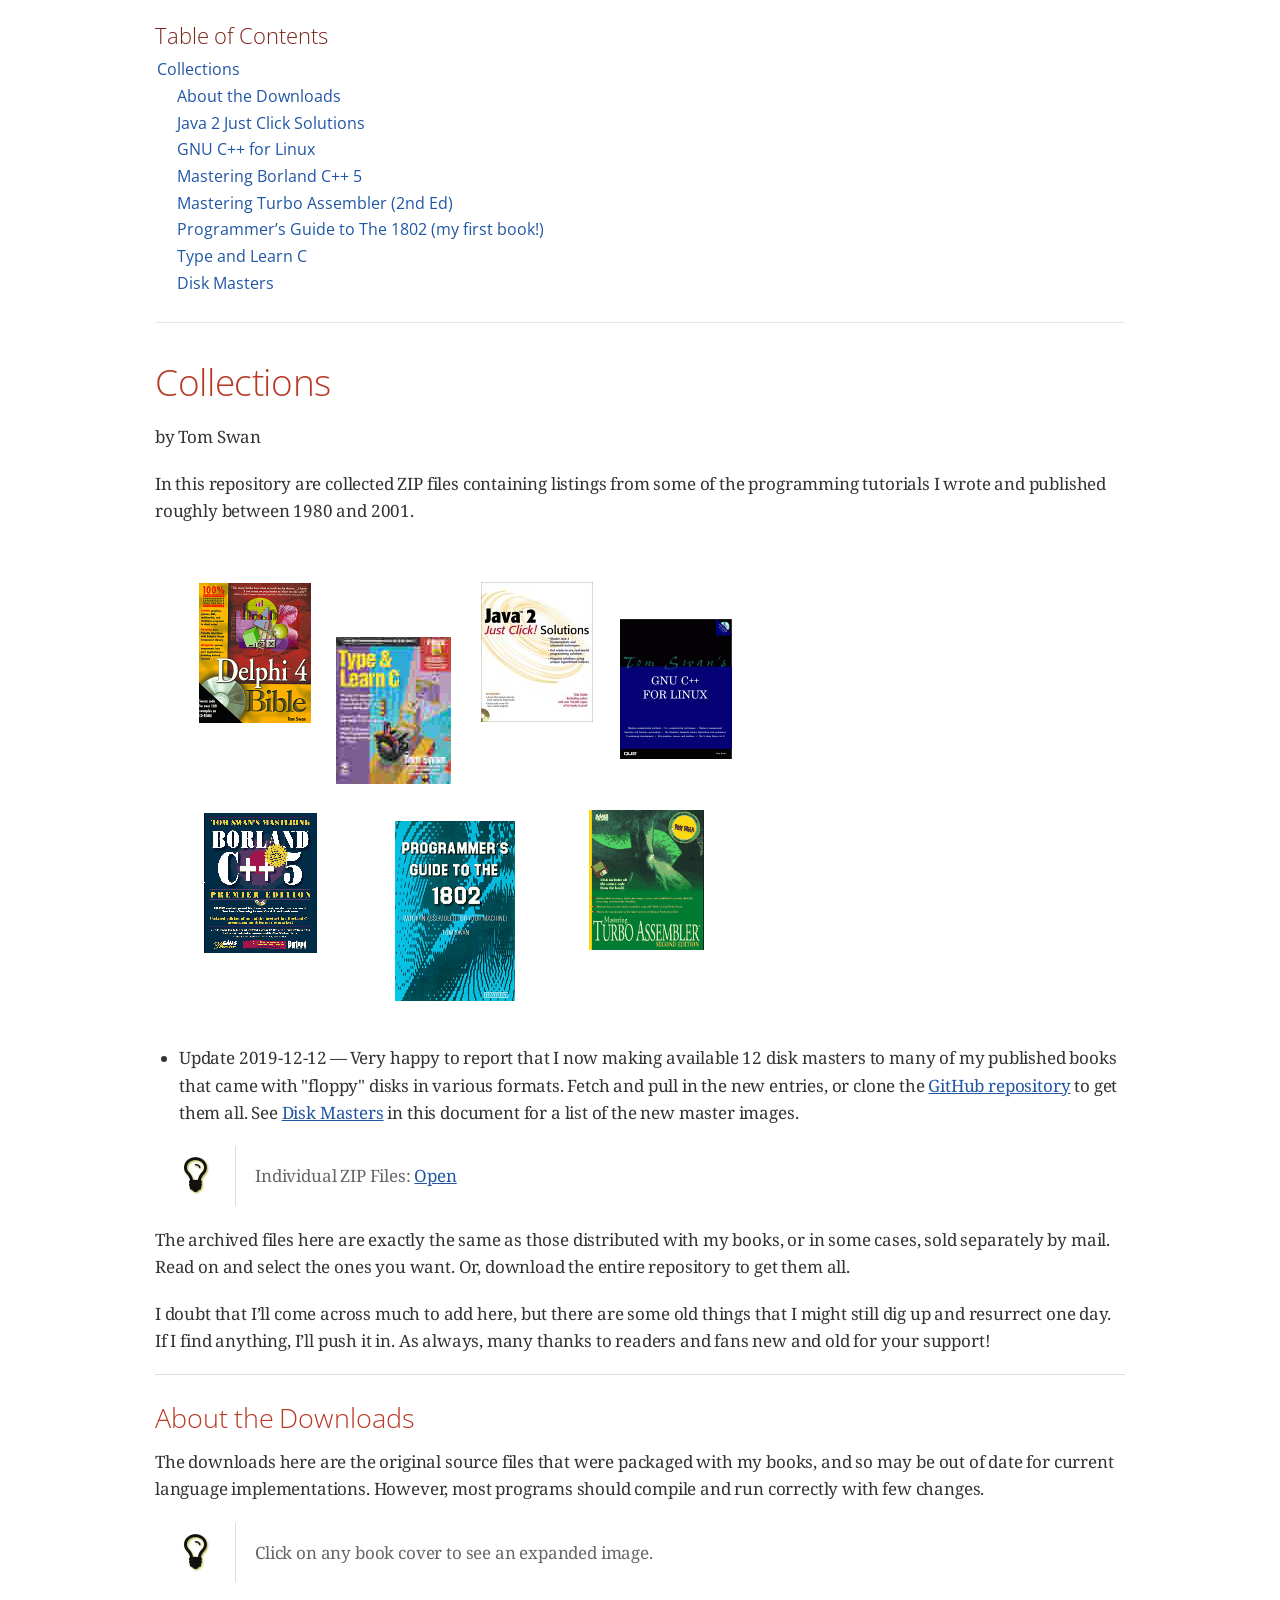
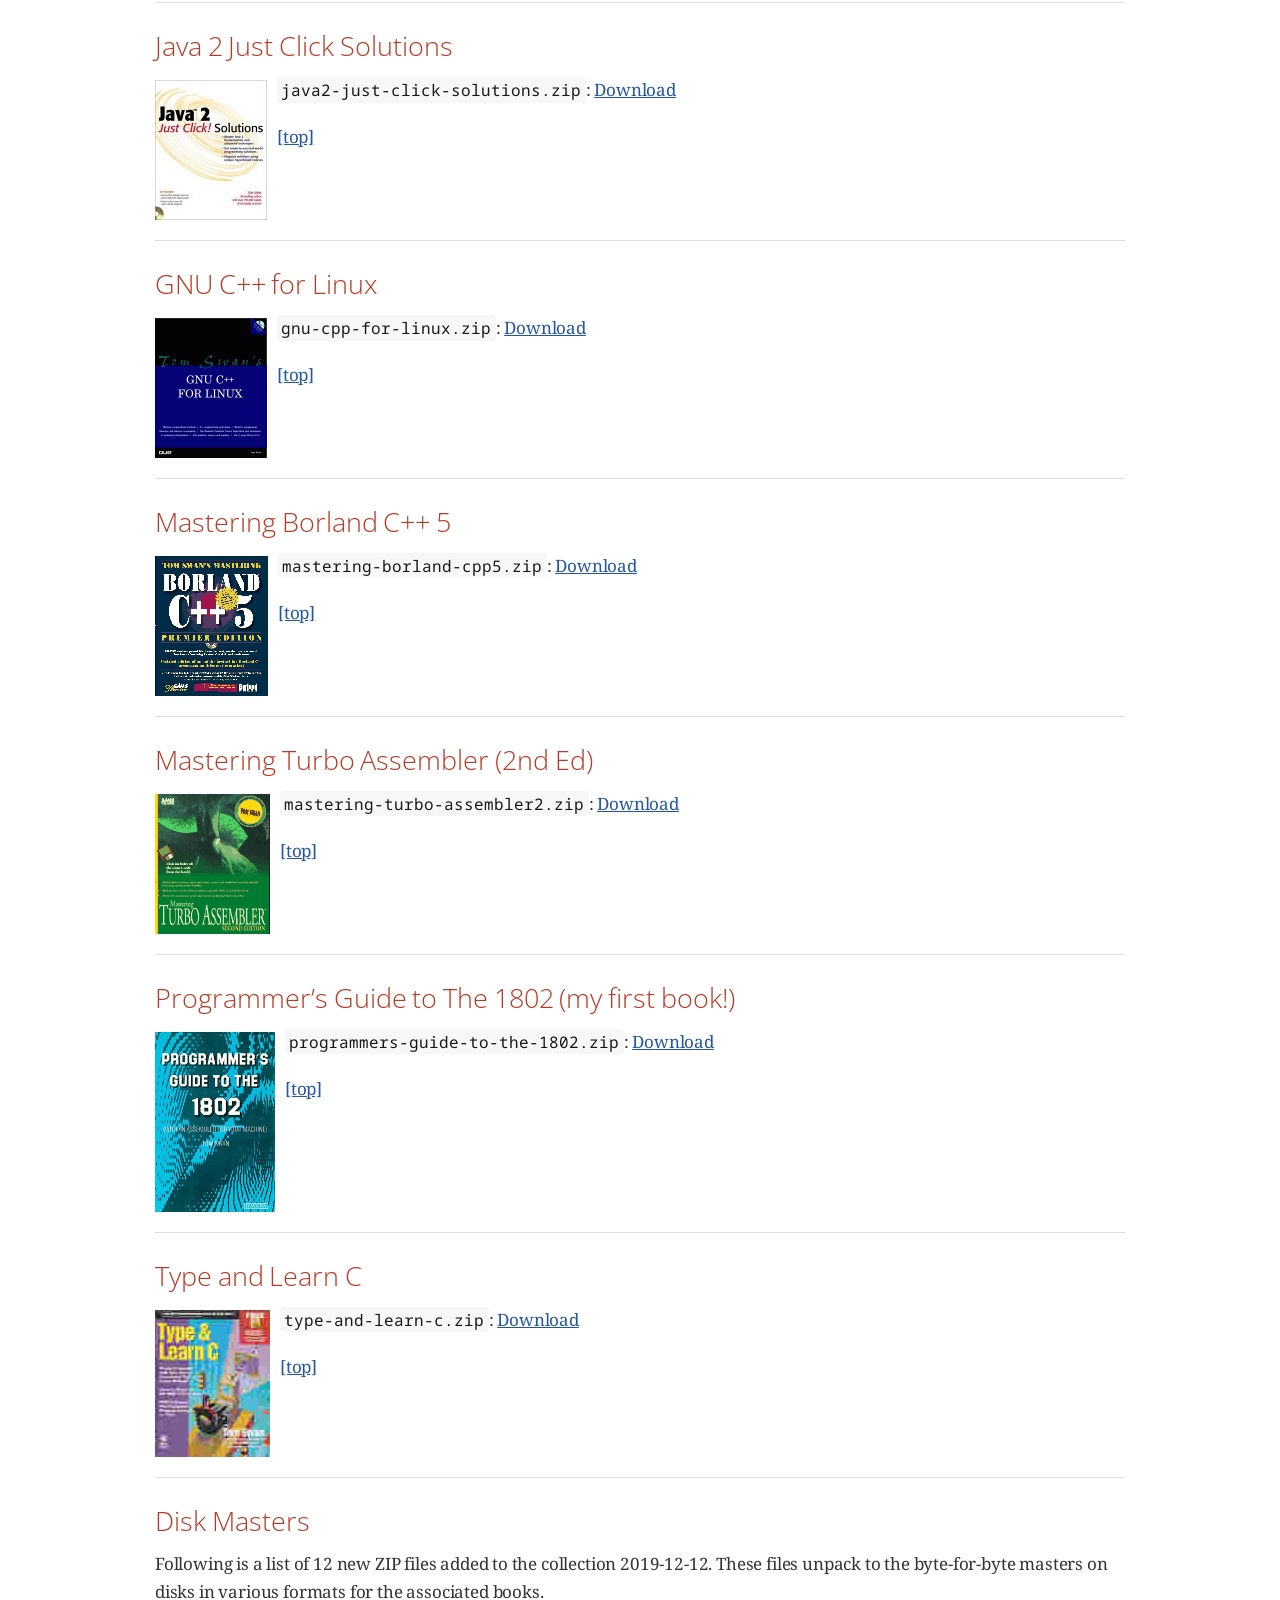
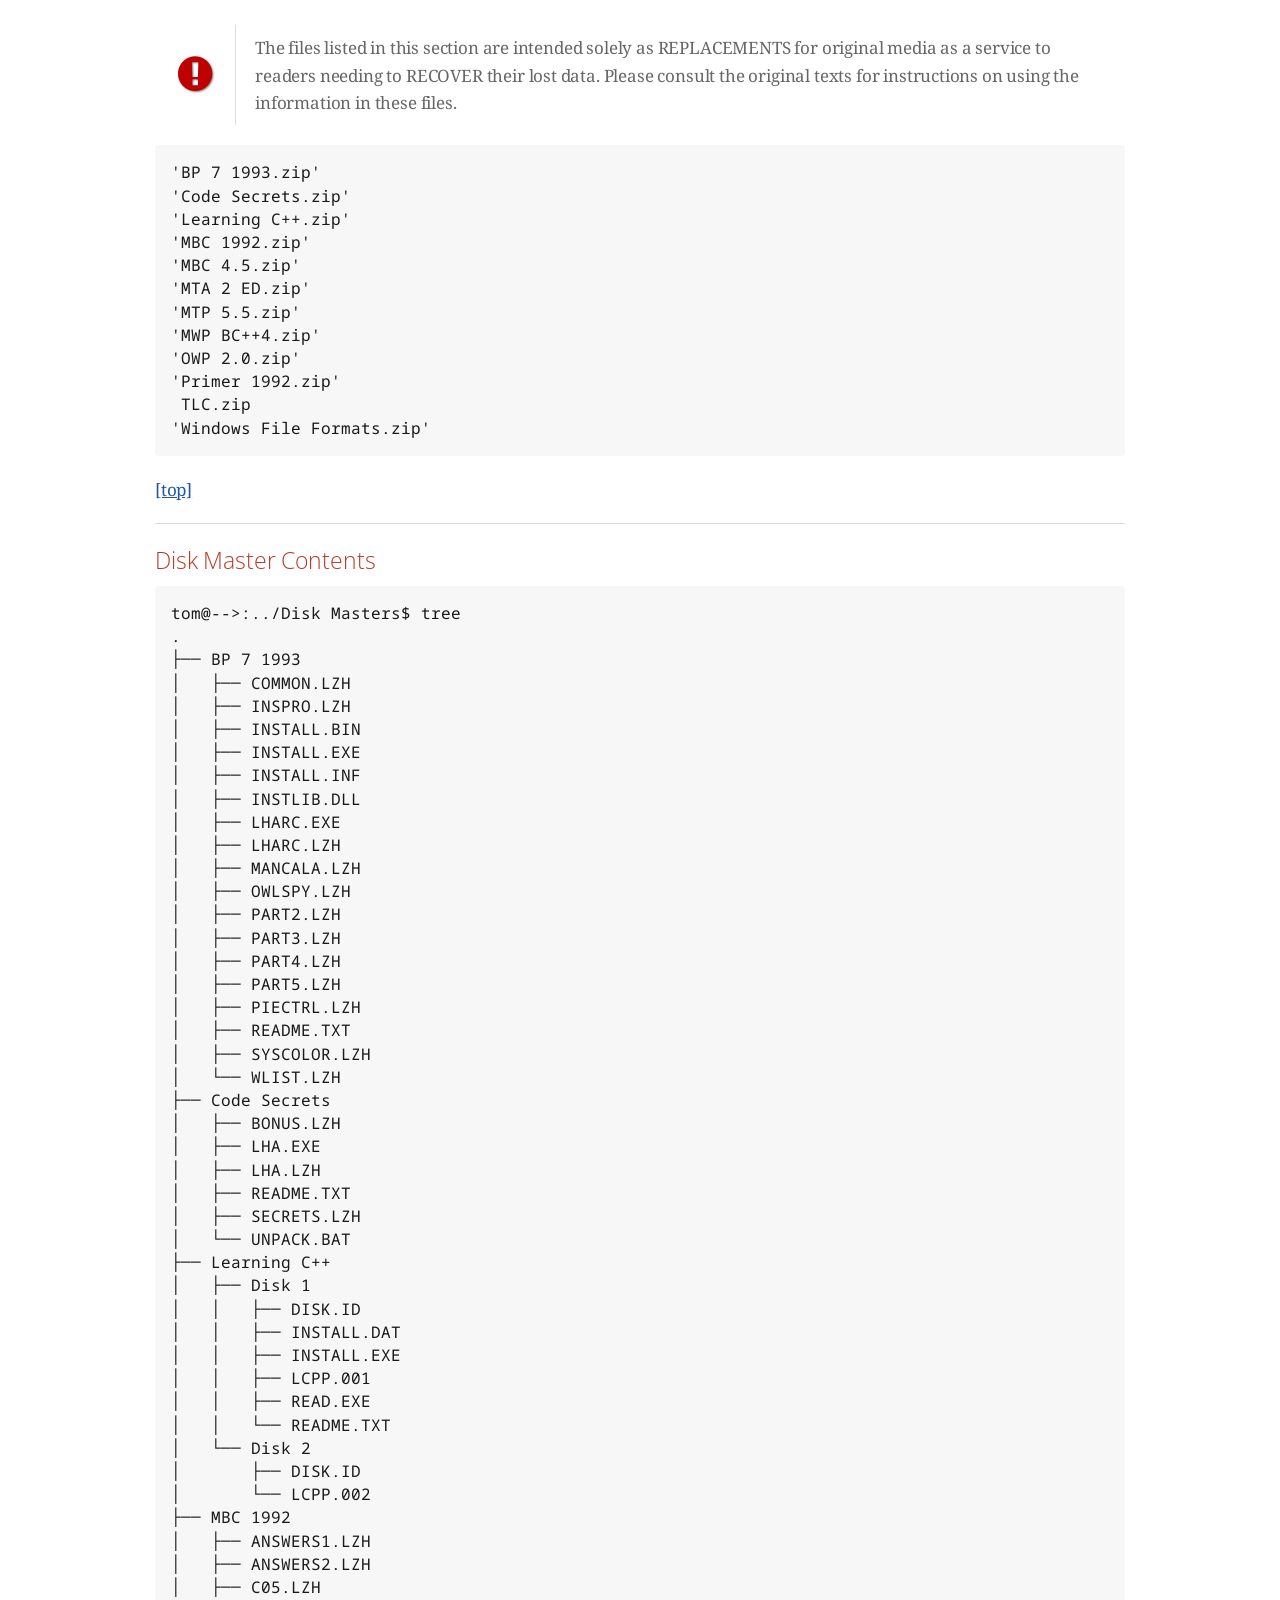
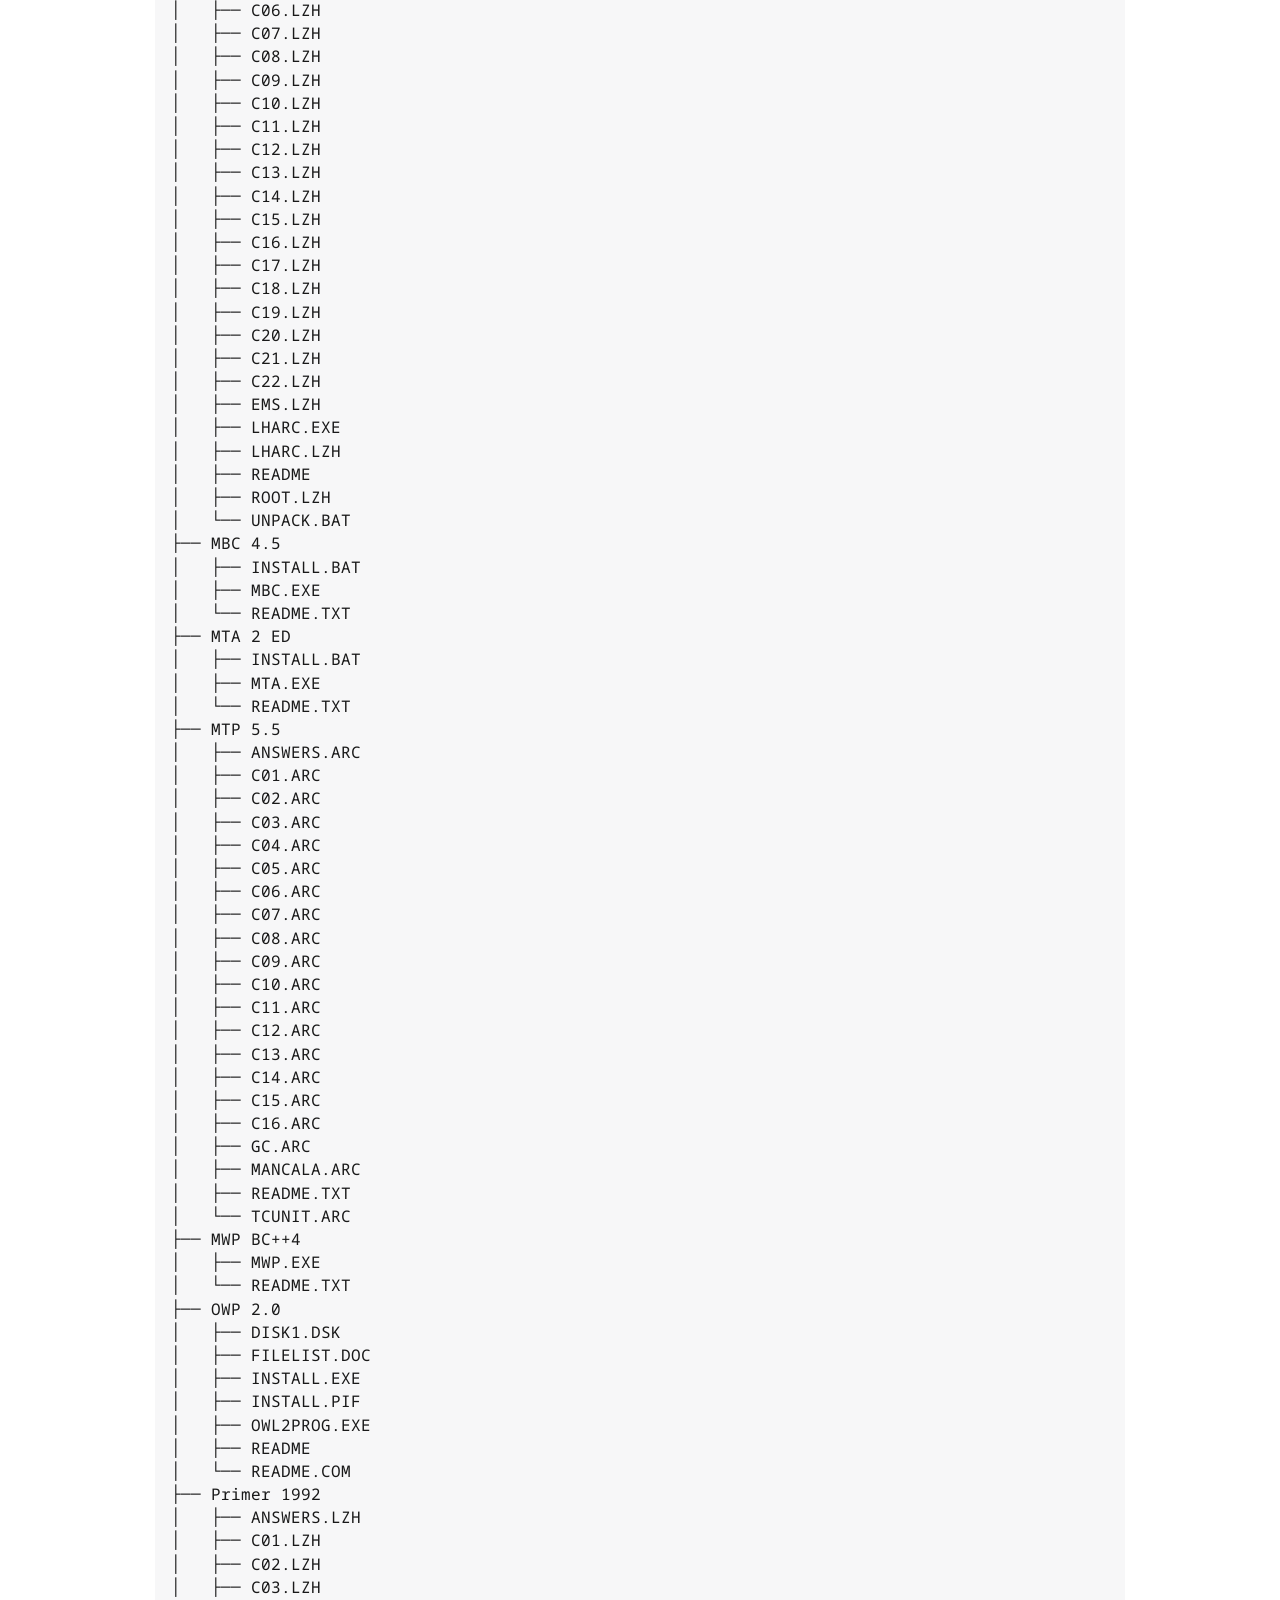
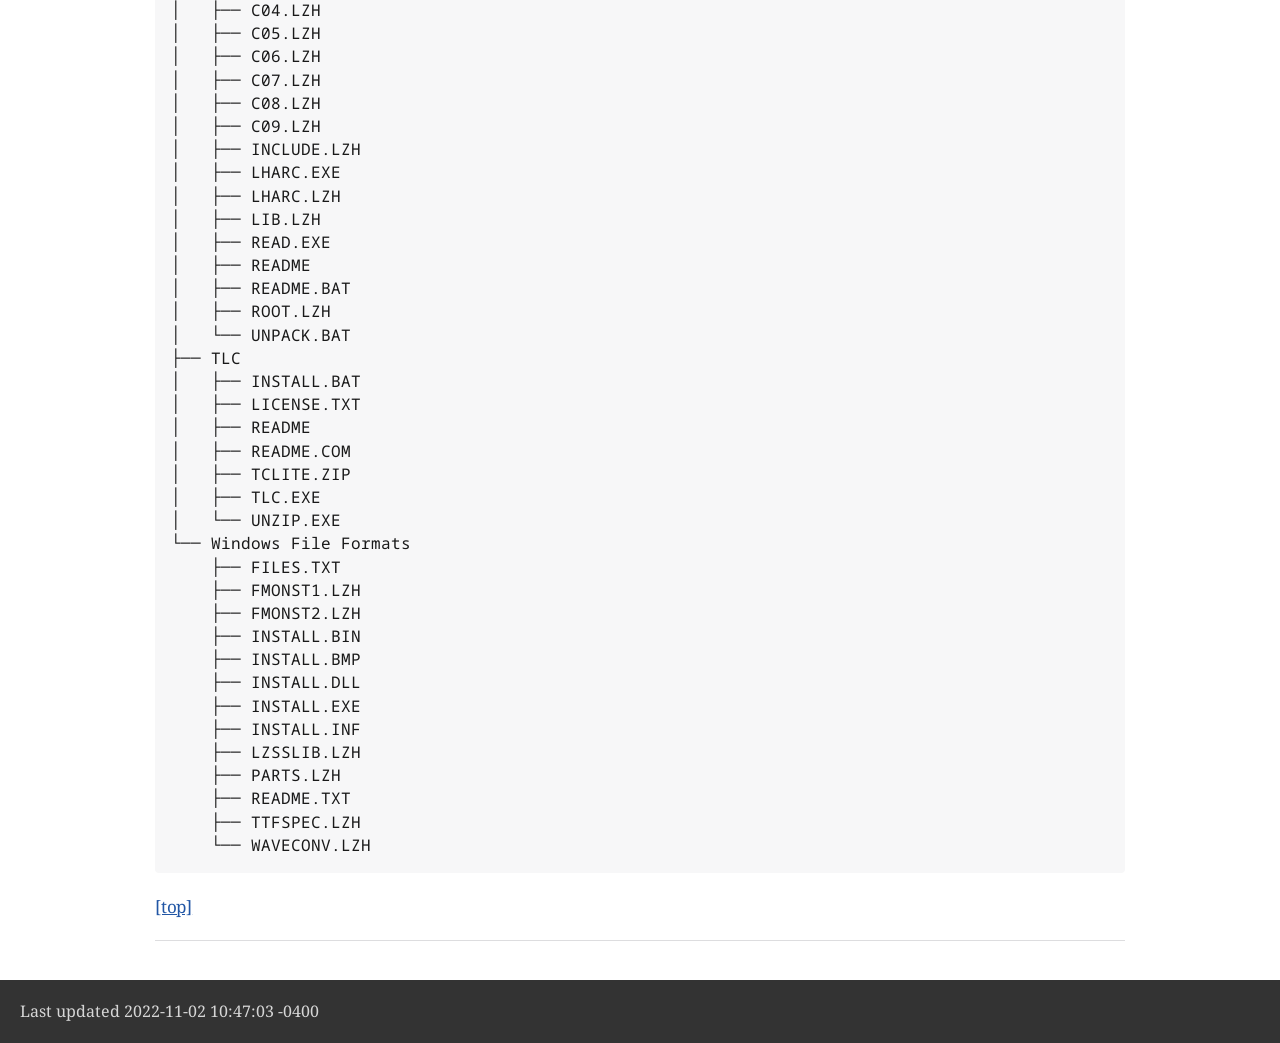
==== commit 9e85006d: "simplify" ====
--- a/collections.html
+++ b/collections.html
@@ -815,7 +815,7 @@
 </div>
 <div id="footer">
 <div id="footer-text">
-Last updated 2022-11-01 18:31:08 -0400
+Last updated 2022-11-02 10:47:03 -0400
 </div>
 </div>
 </body>
